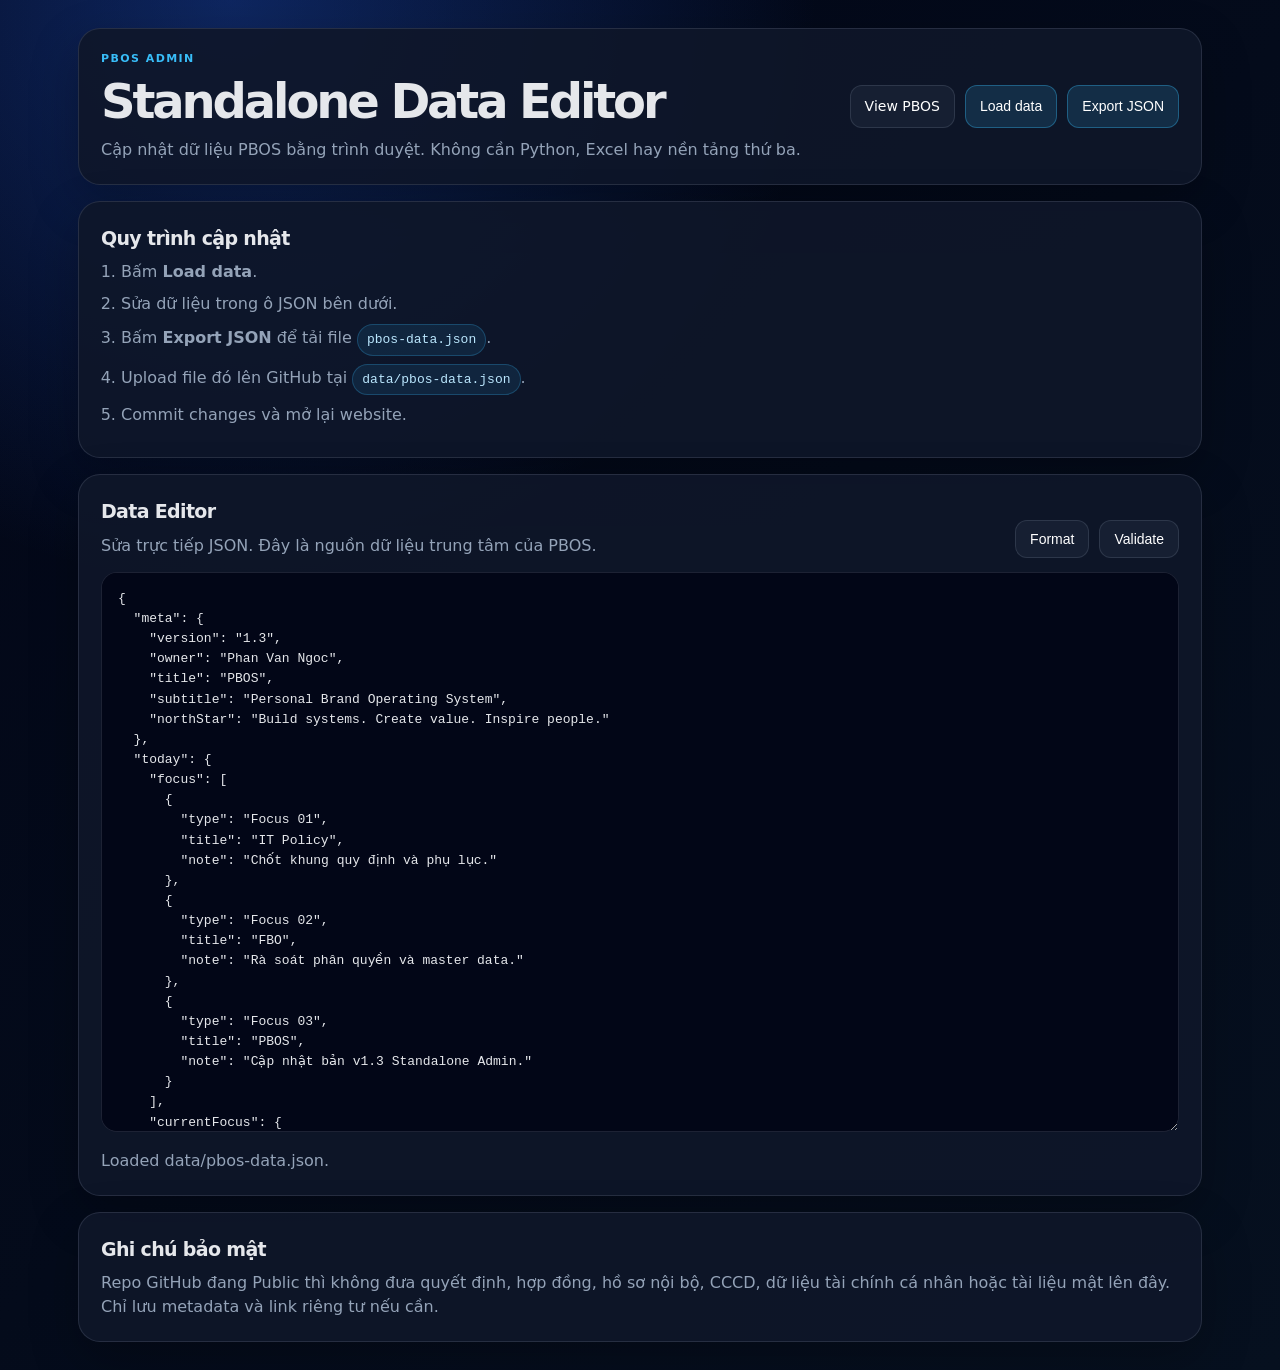
==== admin.html @ 87443156 "Add files via upload" ====
<!DOCTYPE html>
<html lang="vi">
<head>
  <meta charset="UTF-8" />
  <meta name="viewport" content="width=device-width, initial-scale=1.0" />
  <title>PBOS Admin v1.3</title>
  <link rel="stylesheet" href="assets/css/style.css" />
</head>
<body>
  <div class="admin-wrap">
    <header class="admin-head card">
      <div>
        <div class="label">PBOS Admin</div>
        <h2>Standalone Data Editor</h2>
        <p class="muted">Cập nhật dữ liệu PBOS bằng trình duyệt. Không cần Python, Excel hay nền tảng thứ ba.</p>
      </div>
      <div class="admin-actions">
        <a class="btn ghost" href="index.html">View PBOS</a>
        <button class="btn" id="load-current">Load data</button>
        <button class="btn" id="download-json">Export JSON</button>
      </div>
    </header>

    <section class="card admin-panel">
      <h3>Quy trình cập nhật</h3>
      <ol class="steps">
        <li>Bấm <strong>Load data</strong>.</li>
        <li>Sửa dữ liệu trong ô JSON bên dưới.</li>
        <li>Bấm <strong>Export JSON</strong> để tải file <code>pbos-data.json</code>.</li>
        <li>Upload file đó lên GitHub tại <code>data/pbos-data.json</code>.</li>
        <li>Commit changes và mở lại website.</li>
      </ol>
    </section>

    <section class="card admin-panel">
      <div class="section-head">
        <div>
          <h3>Data Editor</h3>
          <p class="muted">Sửa trực tiếp JSON. Đây là nguồn dữ liệu trung tâm của PBOS.</p>
        </div>
        <div class="admin-actions">
          <button class="btn ghost" id="format-json">Format</button>
          <button class="btn ghost" id="validate-json">Validate</button>
        </div>
      </div>
      <textarea id="json-editor" spellcheck="false"></textarea>
      <p id="status" class="muted status-line">Ready.</p>
    </section>

    <section class="card admin-panel">
      <h3>Ghi chú bảo mật</h3>
      <p class="muted">Repo GitHub đang Public thì không đưa quyết định, hợp đồng, hồ sơ nội bộ, CCCD, dữ liệu tài chính cá nhân hoặc tài liệu mật lên đây. Chỉ lưu metadata và link riêng tư nếu cần.</p>
    </section>
  </div>

  <script src="assets/js/admin.js"></script>
</body>
</html>
---- assets/css/style.css ----
:root {
  --bg: #06101f;
  --panel: rgba(15, 23, 42, .90);
  --panel2: rgba(30, 41, 59, .58);
  --line: rgba(148, 163, 184, .18);
  --text: #e5e7eb;
  --muted: #94a3b8;
  --accent: #38bdf8;
  --green: #22c55e;
  --white: #fff;
}

* { box-sizing: border-box; margin: 0; padding: 0; }
html { scroll-behavior: smooth; }

body {
  color: var(--text);
  font-family: Inter, ui-sans-serif, system-ui, -apple-system, BlinkMacSystemFont, "Segoe UI", sans-serif;
  background:
    radial-gradient(circle at 18% 0%, rgba(37, 99, 235, .34), transparent 34%),
    linear-gradient(135deg, #020617, var(--bg));
  line-height: 1.5;
}

.shell { display: grid; grid-template-columns: 260px 1fr; min-height: 100vh; }

.side {
  position: sticky;
  top: 0;
  height: 100vh;
  padding: 28px 22px;
  background: rgba(2, 6, 23, .78);
  border-right: 1px solid var(--line);
}

.brand { display: flex; gap: 14px; align-items: center; margin-bottom: 34px; }
.mark {
  width: 44px; height: 44px; border-radius: 14px;
  display: grid; place-items: center;
  background: linear-gradient(135deg, var(--accent), #2563eb);
  color: white; font-weight: 900;
}
.brand h1 { font-size: 21px; letter-spacing: -.04em; }
.brand p { color: var(--muted); font-size: 12px; }

nav { display: grid; gap: 6px; }
nav a {
  text-decoration: none;
  color: var(--muted);
  padding: 11px 12px;
  border-radius: 12px;
  font-size: 14px;
}
nav a:hover, nav a.active { color: white; background: rgba(56, 189, 248, .13); }

.northstar {
  margin-top: 28px;
  padding: 16px;
  border: 1px solid var(--line);
  border-radius: 18px;
  background: var(--panel2);
}
.northstar span, .label {
  display: block;
  color: var(--accent);
  text-transform: uppercase;
  letter-spacing: .13em;
  font-size: 11px;
  font-weight: 800;
  margin-bottom: 8px;
}
.northstar strong { font-size: 13px; }

main { width: 100%; max-width: 1320px; padding: 34px; margin: 0 auto; }

.top { display: grid; grid-template-columns: 1.35fr .65fr; gap: 18px; }
.card {
  border: 1px solid var(--line);
  border-radius: 22px;
  background: var(--panel);
  padding: 22px;
  box-shadow: 0 18px 48px rgba(0,0,0,.25);
}
.hero { min-height: 260px; }
h2 { font-size: clamp(28px, 4vw, 48px); line-height: 1.05; letter-spacing: -.065em; margin-bottom: 12px; }
h3 { font-size: 19px; letter-spacing: -.035em; margin-bottom: 8px; }
.muted { color: var(--muted); }

.focus-row { display: grid; grid-template-columns: repeat(3, 1fr); gap: 12px; margin-top: 24px; }
.focus, .metric, .project, .asset, .learn {
  border: 1px solid var(--line);
  border-radius: 16px;
  background: var(--panel2);
  padding: 15px;
}
.focus span { color: var(--accent); font-size: 11px; text-transform: uppercase; letter-spacing: .12em; }
.focus strong, .asset strong, .project strong, .learn strong { display: block; margin: 5px 0; }
.focus p, .asset p, .project p, .learn p { color: var(--muted); font-size: 13px; }

.big { font-size: 64px; font-weight: 900; letter-spacing: -.08em; line-height: 1; }
.big small { font-size: 18px; color: var(--muted); letter-spacing: -.02em; }

.bar-wrap {
  height: 10px;
  background: #020617;
  border: 1px solid var(--line);
  border-radius: 999px;
  overflow: hidden;
  margin: 18px 0 12px;
}
.bar {
  height: 100%;
  width: 0%;
  background: linear-gradient(90deg, var(--accent), var(--green));
  border-radius: 999px;
}

section { margin-top: 22px; }
.section { margin-top: 34px; }
.section-head {
  display: flex;
  justify-content: space-between;
  gap: 20px;
  align-items: end;
  margin-bottom: 14px;
}

.grid-4 { display: grid; grid-template-columns: repeat(4, 1fr); gap: 14px; }
.grid-3 { display: grid; grid-template-columns: repeat(3, 1fr); gap: 14px; }
.two-col { display: grid; grid-template-columns: 1fr 1fr; gap: 14px; }

.metric .value { font-size: 34px; font-weight: 900; letter-spacing: -.055em; }
.metric .name { color: var(--muted); font-size: 13px; }

.table-card { margin-top: 14px; overflow-x: auto; }
table { width: 100%; border-collapse: collapse; font-size: 14px; }
th, td { text-align: left; padding: 13px 10px; border-bottom: 1px solid var(--line); vertical-align: top; }
th { color: #cbd5e1; font-size: 12px; text-transform: uppercase; letter-spacing: .08em; }
td { color: #e5e7eb; }

.status {
  display: inline-block;
  border-radius: 999px;
  padding: 4px 9px;
  font-size: 12px;
  color: #bae6fd;
  background: rgba(56, 189, 248, .12);
  margin-top: 8px;
}

.stack { display: grid; gap: 11px; }
.tags { display: flex; flex-wrap: wrap; gap: 10px; }
.tag, code {
  display: inline-block;
  padding: 5px 9px;
  border-radius: 999px;
  border: 1px solid rgba(56,189,248,.24);
  color: #bae6fd;
  background: rgba(56,189,248,.10);
  font-size: 13px;
}

footer { text-align: center; color: var(--muted); font-size: 12px; padding: 34px 0 8px; }

.admin-wrap { max-width: 1180px; margin: 0 auto; padding: 28px; }
.admin-head {
  display: flex;
  justify-content: space-between;
  align-items: center;
  gap: 16px;
}
.admin-actions { display: flex; flex-wrap: wrap; gap: 10px; }
.btn {
  border: 1px solid rgba(56,189,248,.35);
  background: rgba(56,189,248,.15);
  color: white;
  padding: 10px 14px;
  border-radius: 12px;
  cursor: pointer;
  text-decoration: none;
  font-size: 14px;
}
.btn.ghost { background: rgba(30, 41, 59, .58); border-color: var(--line); }
.admin-panel { margin-top: 16px; }
.steps { padding-left: 20px; color: var(--muted); }
.steps li { margin: 8px 0; }
#json-editor {
  width: 100%;
  min-height: 560px;
  resize: vertical;
  border: 1px solid var(--line);
  border-radius: 16px;
  background: #020617;
  color: #e5e7eb;
  padding: 16px;
  font-family: Consolas, Monaco, monospace;
  font-size: 13px;
  line-height: 1.55;
  outline: none;
}
.status-line { margin-top: 10px; }

@media (max-width: 1080px) {
  .shell { grid-template-columns: 1fr; }
  .side { position: relative; height: auto; }
  main, .admin-wrap { padding: 18px; }
  .top, .grid-4, .grid-3, .two-col, .focus-row { grid-template-columns: 1fr; }
  .section-head, .admin-head { display: block; }
  .admin-actions { margin-top: 14px; }
}
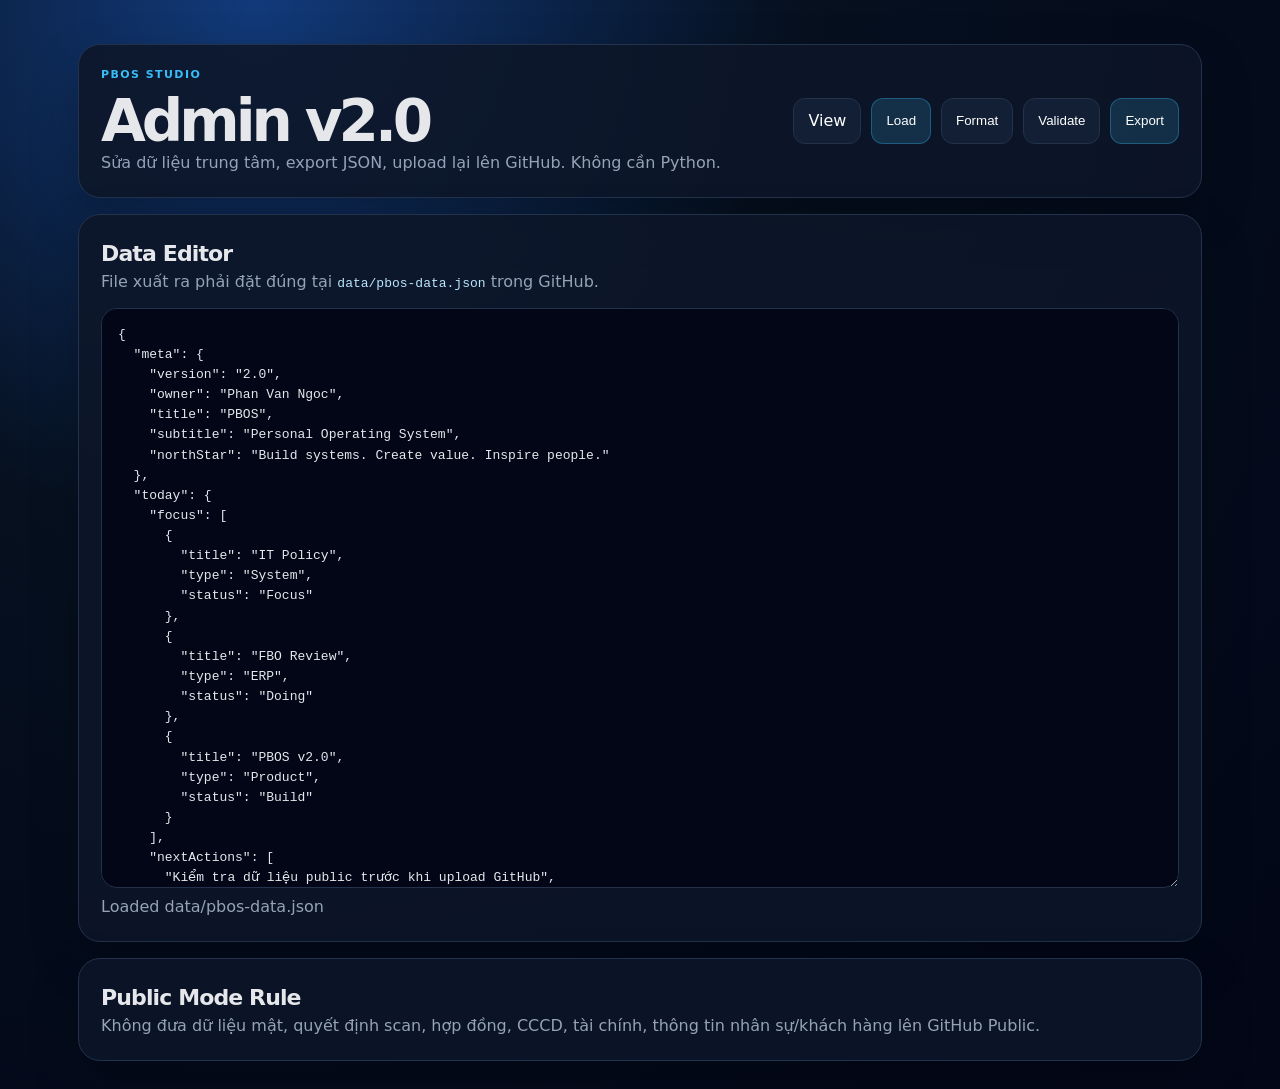
==== commit 447ab2c9: "Add files via upload" ====
--- a/admin.html
+++ b/admin.html
@@ -1,58 +1 @@
-<!DOCTYPE html>
-<html lang="vi">
-<head>
-  <meta charset="UTF-8" />
-  <meta name="viewport" content="width=device-width, initial-scale=1.0" />
-  <title>PBOS Admin v1.3</title>
-  <link rel="stylesheet" href="assets/css/style.css" />
-</head>
-<body>
-  <div class="admin-wrap">
-    <header class="admin-head card">
-      <div>
-        <div class="label">PBOS Admin</div>
-        <h2>Standalone Data Editor</h2>
-        <p class="muted">Cập nhật dữ liệu PBOS bằng trình duyệt. Không cần Python, Excel hay nền tảng thứ ba.</p>
-      </div>
-      <div class="admin-actions">
-        <a class="btn ghost" href="index.html">View PBOS</a>
-        <button class="btn" id="load-current">Load data</button>
-        <button class="btn" id="download-json">Export JSON</button>
-      </div>
-    </header>
-
-    <section class="card admin-panel">
-      <h3>Quy trình cập nhật</h3>
-      <ol class="steps">
-        <li>Bấm <strong>Load data</strong>.</li>
-        <li>Sửa dữ liệu trong ô JSON bên dưới.</li>
-        <li>Bấm <strong>Export JSON</strong> để tải file <code>pbos-data.json</code>.</li>
-        <li>Upload file đó lên GitHub tại <code>data/pbos-data.json</code>.</li>
-        <li>Commit changes và mở lại website.</li>
-      </ol>
-    </section>
-
-    <section class="card admin-panel">
-      <div class="section-head">
-        <div>
-          <h3>Data Editor</h3>
-          <p class="muted">Sửa trực tiếp JSON. Đây là nguồn dữ liệu trung tâm của PBOS.</p>
-        </div>
-        <div class="admin-actions">
-          <button class="btn ghost" id="format-json">Format</button>
-          <button class="btn ghost" id="validate-json">Validate</button>
-        </div>
-      </div>
-      <textarea id="json-editor" spellcheck="false"></textarea>
-      <p id="status" class="muted status-line">Ready.</p>
-    </section>
-
-    <section class="card admin-panel">
-      <h3>Ghi chú bảo mật</h3>
-      <p class="muted">Repo GitHub đang Public thì không đưa quyết định, hợp đồng, hồ sơ nội bộ, CCCD, dữ liệu tài chính cá nhân hoặc tài liệu mật lên đây. Chỉ lưu metadata và link riêng tư nếu cần.</p>
-    </section>
-  </div>
-
-  <script src="assets/js/admin.js"></script>
-</body>
-</html>
+<!DOCTYPE html><html lang="vi"><head><meta charset="UTF-8"/><meta name="viewport" content="width=device-width,initial-scale=1.0"/><title>PBOS Admin v2.0</title><link rel="stylesheet" href="assets/css/style.css"/></head><body><main class="admin"><section class="panel admin-head"><div><div class="eyebrow">PBOS Studio</div><h2>Admin v2.0</h2><p class="muted">Sửa dữ liệu trung tâm, export JSON, upload lại lên GitHub. Không cần Python.</p></div><div class="actions"><a href="index.html" class="btn secondary">View</a><button id="loadData" class="btn">Load</button><button id="formatData" class="btn secondary">Format</button><button id="validateData" class="btn secondary">Validate</button><button id="exportData" class="btn">Export</button></div></section><section class="panel"><h3>Data Editor</h3><p class="muted">File xuất ra phải đặt đúng tại <code>data/pbos-data.json</code> trong GitHub.</p><textarea id="editor" spellcheck="false"></textarea><p id="status" class="muted">Ready.</p></section><section class="panel"><h3>Public Mode Rule</h3><p class="muted">Không đưa dữ liệu mật, quyết định scan, hợp đồng, CCCD, tài chính, thông tin nhân sự/khách hàng lên GitHub Public.</p></section></main><script src="assets/js/admin.js"></script></body></html>
--- a/assets/css/style.css
+++ b/assets/css/style.css
@@ -1,210 +1 @@
-:root {
-  --bg: #06101f;
-  --panel: rgba(15, 23, 42, .90);
-  --panel2: rgba(30, 41, 59, .58);
-  --line: rgba(148, 163, 184, .18);
-  --text: #e5e7eb;
-  --muted: #94a3b8;
-  --accent: #38bdf8;
-  --green: #22c55e;
-  --white: #fff;
-}
-
-* { box-sizing: border-box; margin: 0; padding: 0; }
-html { scroll-behavior: smooth; }
-
-body {
-  color: var(--text);
-  font-family: Inter, ui-sans-serif, system-ui, -apple-system, BlinkMacSystemFont, "Segoe UI", sans-serif;
-  background:
-    radial-gradient(circle at 18% 0%, rgba(37, 99, 235, .34), transparent 34%),
-    linear-gradient(135deg, #020617, var(--bg));
-  line-height: 1.5;
-}
-
-.shell { display: grid; grid-template-columns: 260px 1fr; min-height: 100vh; }
-
-.side {
-  position: sticky;
-  top: 0;
-  height: 100vh;
-  padding: 28px 22px;
-  background: rgba(2, 6, 23, .78);
-  border-right: 1px solid var(--line);
-}
-
-.brand { display: flex; gap: 14px; align-items: center; margin-bottom: 34px; }
-.mark {
-  width: 44px; height: 44px; border-radius: 14px;
-  display: grid; place-items: center;
-  background: linear-gradient(135deg, var(--accent), #2563eb);
-  color: white; font-weight: 900;
-}
-.brand h1 { font-size: 21px; letter-spacing: -.04em; }
-.brand p { color: var(--muted); font-size: 12px; }
-
-nav { display: grid; gap: 6px; }
-nav a {
-  text-decoration: none;
-  color: var(--muted);
-  padding: 11px 12px;
-  border-radius: 12px;
-  font-size: 14px;
-}
-nav a:hover, nav a.active { color: white; background: rgba(56, 189, 248, .13); }
-
-.northstar {
-  margin-top: 28px;
-  padding: 16px;
-  border: 1px solid var(--line);
-  border-radius: 18px;
-  background: var(--panel2);
-}
-.northstar span, .label {
-  display: block;
-  color: var(--accent);
-  text-transform: uppercase;
-  letter-spacing: .13em;
-  font-size: 11px;
-  font-weight: 800;
-  margin-bottom: 8px;
-}
-.northstar strong { font-size: 13px; }
-
-main { width: 100%; max-width: 1320px; padding: 34px; margin: 0 auto; }
-
-.top { display: grid; grid-template-columns: 1.35fr .65fr; gap: 18px; }
-.card {
-  border: 1px solid var(--line);
-  border-radius: 22px;
-  background: var(--panel);
-  padding: 22px;
-  box-shadow: 0 18px 48px rgba(0,0,0,.25);
-}
-.hero { min-height: 260px; }
-h2 { font-size: clamp(28px, 4vw, 48px); line-height: 1.05; letter-spacing: -.065em; margin-bottom: 12px; }
-h3 { font-size: 19px; letter-spacing: -.035em; margin-bottom: 8px; }
-.muted { color: var(--muted); }
-
-.focus-row { display: grid; grid-template-columns: repeat(3, 1fr); gap: 12px; margin-top: 24px; }
-.focus, .metric, .project, .asset, .learn {
-  border: 1px solid var(--line);
-  border-radius: 16px;
-  background: var(--panel2);
-  padding: 15px;
-}
-.focus span { color: var(--accent); font-size: 11px; text-transform: uppercase; letter-spacing: .12em; }
-.focus strong, .asset strong, .project strong, .learn strong { display: block; margin: 5px 0; }
-.focus p, .asset p, .project p, .learn p { color: var(--muted); font-size: 13px; }
-
-.big { font-size: 64px; font-weight: 900; letter-spacing: -.08em; line-height: 1; }
-.big small { font-size: 18px; color: var(--muted); letter-spacing: -.02em; }
-
-.bar-wrap {
-  height: 10px;
-  background: #020617;
-  border: 1px solid var(--line);
-  border-radius: 999px;
-  overflow: hidden;
-  margin: 18px 0 12px;
-}
-.bar {
-  height: 100%;
-  width: 0%;
-  background: linear-gradient(90deg, var(--accent), var(--green));
-  border-radius: 999px;
-}
-
-section { margin-top: 22px; }
-.section { margin-top: 34px; }
-.section-head {
-  display: flex;
-  justify-content: space-between;
-  gap: 20px;
-  align-items: end;
-  margin-bottom: 14px;
-}
-
-.grid-4 { display: grid; grid-template-columns: repeat(4, 1fr); gap: 14px; }
-.grid-3 { display: grid; grid-template-columns: repeat(3, 1fr); gap: 14px; }
-.two-col { display: grid; grid-template-columns: 1fr 1fr; gap: 14px; }
-
-.metric .value { font-size: 34px; font-weight: 900; letter-spacing: -.055em; }
-.metric .name { color: var(--muted); font-size: 13px; }
-
-.table-card { margin-top: 14px; overflow-x: auto; }
-table { width: 100%; border-collapse: collapse; font-size: 14px; }
-th, td { text-align: left; padding: 13px 10px; border-bottom: 1px solid var(--line); vertical-align: top; }
-th { color: #cbd5e1; font-size: 12px; text-transform: uppercase; letter-spacing: .08em; }
-td { color: #e5e7eb; }
-
-.status {
-  display: inline-block;
-  border-radius: 999px;
-  padding: 4px 9px;
-  font-size: 12px;
-  color: #bae6fd;
-  background: rgba(56, 189, 248, .12);
-  margin-top: 8px;
-}
-
-.stack { display: grid; gap: 11px; }
-.tags { display: flex; flex-wrap: wrap; gap: 10px; }
-.tag, code {
-  display: inline-block;
-  padding: 5px 9px;
-  border-radius: 999px;
-  border: 1px solid rgba(56,189,248,.24);
-  color: #bae6fd;
-  background: rgba(56,189,248,.10);
-  font-size: 13px;
-}
-
-footer { text-align: center; color: var(--muted); font-size: 12px; padding: 34px 0 8px; }
-
-.admin-wrap { max-width: 1180px; margin: 0 auto; padding: 28px; }
-.admin-head {
-  display: flex;
-  justify-content: space-between;
-  align-items: center;
-  gap: 16px;
-}
-.admin-actions { display: flex; flex-wrap: wrap; gap: 10px; }
-.btn {
-  border: 1px solid rgba(56,189,248,.35);
-  background: rgba(56,189,248,.15);
-  color: white;
-  padding: 10px 14px;
-  border-radius: 12px;
-  cursor: pointer;
-  text-decoration: none;
-  font-size: 14px;
-}
-.btn.ghost { background: rgba(30, 41, 59, .58); border-color: var(--line); }
-.admin-panel { margin-top: 16px; }
-.steps { padding-left: 20px; color: var(--muted); }
-.steps li { margin: 8px 0; }
-#json-editor {
-  width: 100%;
-  min-height: 560px;
-  resize: vertical;
-  border: 1px solid var(--line);
-  border-radius: 16px;
-  background: #020617;
-  color: #e5e7eb;
-  padding: 16px;
-  font-family: Consolas, Monaco, monospace;
-  font-size: 13px;
-  line-height: 1.55;
-  outline: none;
-}
-.status-line { margin-top: 10px; }
-
-@media (max-width: 1080px) {
-  .shell { grid-template-columns: 1fr; }
-  .side { position: relative; height: auto; }
-  main, .admin-wrap { padding: 18px; }
-  .top, .grid-4, .grid-3, .two-col, .focus-row { grid-template-columns: 1fr; }
-  .section-head, .admin-head { display: block; }
-  .admin-actions { margin-top: 14px; }
-}
+:root{--bg:#050b16;--panel:#0d1628;--panel2:#121f34;--line:#22324a;--text:#e5e7eb;--muted:#94a3b8;--accent:#38bdf8;--green:#22c55e}*{box-sizing:border-box;margin:0;padding:0}html{scroll-behavior:smooth}body{font-family:Inter,system-ui,-apple-system,BlinkMacSystemFont,"Segoe UI",sans-serif;background:radial-gradient(circle at 20% 0%,#123a7a 0,#06101f 36%,#020617 100%);color:var(--text);line-height:1.5}.app{display:grid;grid-template-columns:250px 1fr;min-height:100vh}.sidebar{position:sticky;top:0;height:100vh;padding:24px;background:rgba(2,6,23,.82);border-right:1px solid var(--line)}.brand{display:flex;gap:12px;align-items:center;margin-bottom:28px}.logo{width:42px;height:42px;border-radius:14px;background:linear-gradient(135deg,var(--accent),#2563eb);display:grid;place-items:center;font-weight:900}.brand h1{font-size:20px}.brand p{font-size:12px;color:var(--muted)}nav{display:grid;gap:6px}nav a{color:var(--muted);text-decoration:none;padding:10px 12px;border-radius:12px;font-size:14px}nav a:hover,nav a.active{background:#0f2a46;color:white}.note{margin-top:26px;padding:14px;border:1px solid var(--line);border-radius:16px;background:var(--panel2)}.note span,.eyebrow{display:block;color:var(--accent);font-size:11px;font-weight:800;text-transform:uppercase;letter-spacing:.13em;margin-bottom:8px}.note strong{font-size:13px}main{max-width:1280px;width:100%;margin:auto;padding:28px}.hero{display:grid;grid-template-columns:1fr 1fr;gap:16px;align-items:stretch;margin-bottom:16px}.panel,.hero{border:1px solid var(--line);border-radius:22px;background:rgba(13,22,40,.88);box-shadow:0 20px 50px rgba(0,0,0,.22);padding:22px}h2{font-size:clamp(34px,5vw,58px);letter-spacing:-.07em;line-height:1.02}h3{font-size:22px;letter-spacing:-.04em}.muted{color:var(--muted)}.score-strip{display:grid;grid-template-columns:repeat(4,1fr);gap:10px}.score{background:var(--panel2);border:1px solid var(--line);border-radius:16px;padding:14px}.score strong{display:block;font-size:30px;letter-spacing:-.06em}.score span{font-size:12px;color:var(--muted)}.panel{margin-top:16px}.section-title{display:flex;justify-content:space-between;gap:16px;align-items:end;margin-bottom:14px}.section-title p{color:var(--muted);font-size:14px}.compact-grid{display:grid;grid-template-columns:repeat(3,1fr);gap:12px}.project-grid{display:grid;grid-template-columns:repeat(2,1fr);gap:12px}.card{background:var(--panel2);border:1px solid var(--line);border-radius:16px;padding:15px}.card strong{display:block;margin-bottom:6px}.card p{color:var(--muted);font-size:13px}.badge{display:inline-block;margin-top:10px;padding:4px 9px;border-radius:99px;background:rgba(56,189,248,.12);color:#bae6fd;border:1px solid rgba(56,189,248,.25);font-size:12px}.progress{height:9px;background:#020617;border:1px solid var(--line);border-radius:99px;overflow:hidden;margin:12px 0 6px}.bar{height:100%;background:linear-gradient(90deg,var(--accent),var(--green));border-radius:99px}.action-list{display:grid;gap:8px}.action{padding:12px 14px;border:1px solid var(--line);border-radius:14px;background:var(--panel2)}table{width:100%;border-collapse:collapse;margin-top:14px;font-size:14px}th,td{text-align:left;border-bottom:1px solid var(--line);padding:12px 10px;vertical-align:top}th{font-size:12px;color:#cbd5e1;text-transform:uppercase;letter-spacing:.08em}footer{text-align:center;color:var(--muted);font-size:12px;padding:32px 0 6px}.admin{max-width:1180px}.admin-head{display:flex;justify-content:space-between;gap:16px;align-items:center}.actions{display:flex;gap:10px;flex-wrap:wrap}.btn{border:1px solid rgba(56,189,248,.32);background:rgba(56,189,248,.16);color:white;border-radius:12px;padding:10px 14px;cursor:pointer;text-decoration:none}.btn.secondary{background:var(--panel2);border-color:var(--line)}textarea{width:100%;min-height:580px;margin-top:14px;background:#020617;color:var(--text);border:1px solid var(--line);border-radius:16px;padding:16px;font-family:Consolas,monospace;font-size:13px;line-height:1.55}code{color:#bae6fd}@media(max-width:1000px){.app{grid-template-columns:1fr}.sidebar{position:relative;height:auto}.hero,.score-strip,.compact-grid,.project-grid{grid-template-columns:1fr}main{padding:16px}.section-title,.admin-head{display:block}.actions{margin-top:14px}}
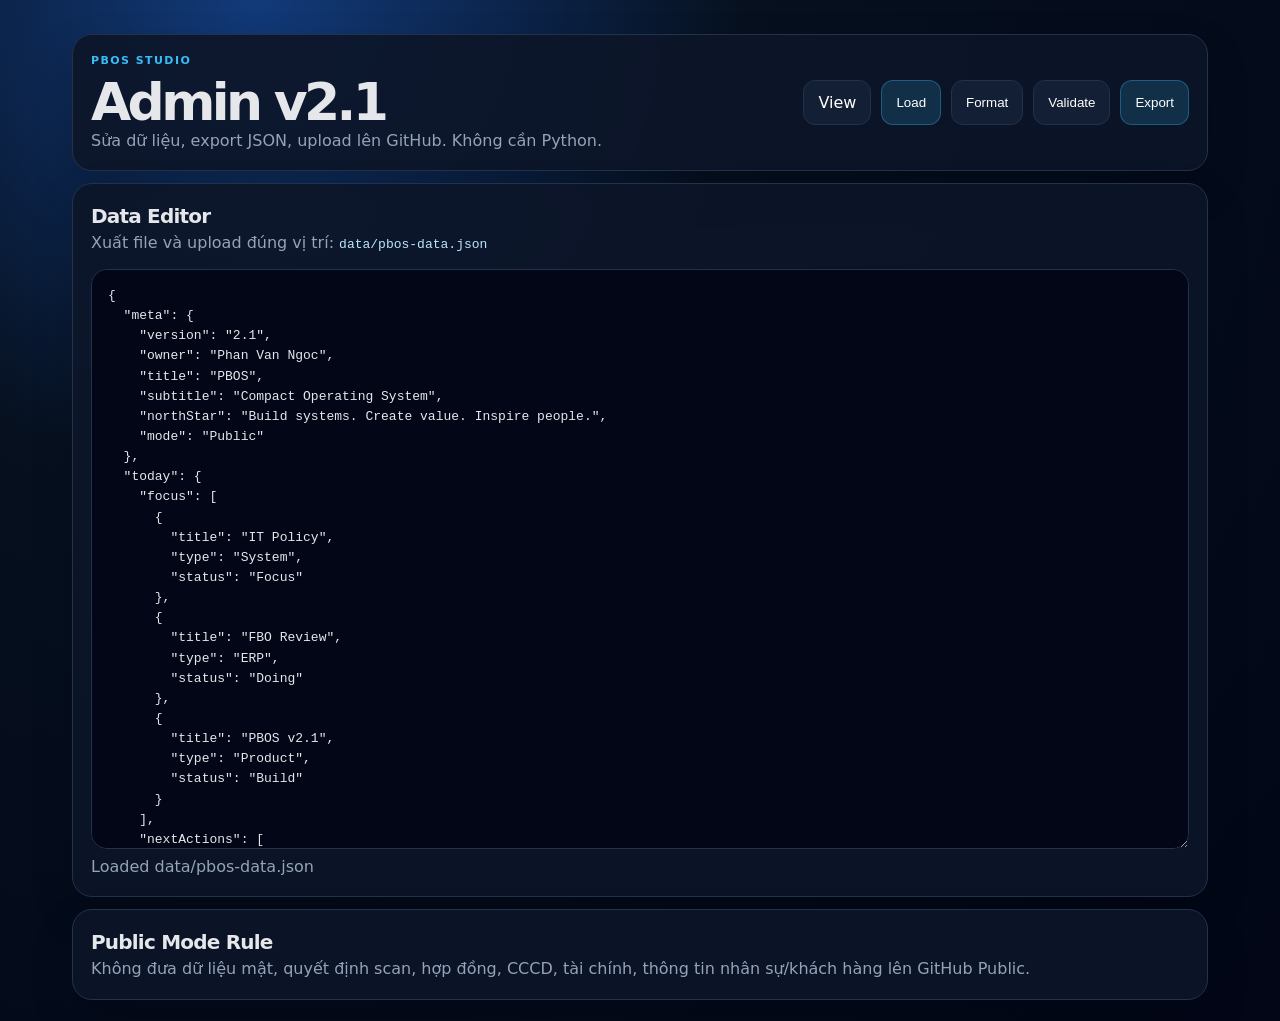
==== commit 81406025: "Add files via upload" ====
--- a/admin.html
+++ b/admin.html
@@ -1 +1,38 @@
-<!DOCTYPE html><html lang="vi"><head><meta charset="UTF-8"/><meta name="viewport" content="width=device-width,initial-scale=1.0"/><title>PBOS Admin v2.0</title><link rel="stylesheet" href="assets/css/style.css"/></head><body><main class="admin"><section class="panel admin-head"><div><div class="eyebrow">PBOS Studio</div><h2>Admin v2.0</h2><p class="muted">Sửa dữ liệu trung tâm, export JSON, upload lại lên GitHub. Không cần Python.</p></div><div class="actions"><a href="index.html" class="btn secondary">View</a><button id="loadData" class="btn">Load</button><button id="formatData" class="btn secondary">Format</button><button id="validateData" class="btn secondary">Validate</button><button id="exportData" class="btn">Export</button></div></section><section class="panel"><h3>Data Editor</h3><p class="muted">File xuất ra phải đặt đúng tại <code>data/pbos-data.json</code> trong GitHub.</p><textarea id="editor" spellcheck="false"></textarea><p id="status" class="muted">Ready.</p></section><section class="panel"><h3>Public Mode Rule</h3><p class="muted">Không đưa dữ liệu mật, quyết định scan, hợp đồng, CCCD, tài chính, thông tin nhân sự/khách hàng lên GitHub Public.</p></section></main><script src="assets/js/admin.js"></script></body></html>+<!DOCTYPE html>
+<html lang="vi">
+<head>
+  <meta charset="UTF-8"/>
+  <meta name="viewport" content="width=device-width,initial-scale=1.0"/>
+  <title>PBOS Admin v2.1</title>
+  <link rel="stylesheet" href="assets/css/style.css"/>
+</head>
+<body>
+<main class="admin">
+  <section class="panel admin-head">
+    <div>
+      <div class="eyebrow">PBOS Studio</div>
+      <h2>Admin v2.1</h2>
+      <p class="muted">Sửa dữ liệu, export JSON, upload lên GitHub. Không cần Python.</p>
+    </div>
+    <div class="actions">
+      <a href="index.html" class="btn secondary">View</a>
+      <button id="loadData" class="btn">Load</button>
+      <button id="formatData" class="btn secondary">Format</button>
+      <button id="validateData" class="btn secondary">Validate</button>
+      <button id="exportData" class="btn">Export</button>
+    </div>
+  </section>
+  <section class="panel">
+    <h3>Data Editor</h3>
+    <p class="muted">Xuất file và upload đúng vị trí: <code>data/pbos-data.json</code></p>
+    <textarea id="editor" spellcheck="false"></textarea>
+    <p id="status" class="muted">Ready.</p>
+  </section>
+  <section class="panel">
+    <h3>Public Mode Rule</h3>
+    <p class="muted">Không đưa dữ liệu mật, quyết định scan, hợp đồng, CCCD, tài chính, thông tin nhân sự/khách hàng lên GitHub Public.</p>
+  </section>
+</main>
+<script src="assets/js/admin.js"></script>
+</body>
+</html>
--- a/assets/css/style.css
+++ b/assets/css/style.css
@@ -1 +1 @@
-:root{--bg:#050b16;--panel:#0d1628;--panel2:#121f34;--line:#22324a;--text:#e5e7eb;--muted:#94a3b8;--accent:#38bdf8;--green:#22c55e}*{box-sizing:border-box;margin:0;padding:0}html{scroll-behavior:smooth}body{font-family:Inter,system-ui,-apple-system,BlinkMacSystemFont,"Segoe UI",sans-serif;background:radial-gradient(circle at 20% 0%,#123a7a 0,#06101f 36%,#020617 100%);color:var(--text);line-height:1.5}.app{display:grid;grid-template-columns:250px 1fr;min-height:100vh}.sidebar{position:sticky;top:0;height:100vh;padding:24px;background:rgba(2,6,23,.82);border-right:1px solid var(--line)}.brand{display:flex;gap:12px;align-items:center;margin-bottom:28px}.logo{width:42px;height:42px;border-radius:14px;background:linear-gradient(135deg,var(--accent),#2563eb);display:grid;place-items:center;font-weight:900}.brand h1{font-size:20px}.brand p{font-size:12px;color:var(--muted)}nav{display:grid;gap:6px}nav a{color:var(--muted);text-decoration:none;padding:10px 12px;border-radius:12px;font-size:14px}nav a:hover,nav a.active{background:#0f2a46;color:white}.note{margin-top:26px;padding:14px;border:1px solid var(--line);border-radius:16px;background:var(--panel2)}.note span,.eyebrow{display:block;color:var(--accent);font-size:11px;font-weight:800;text-transform:uppercase;letter-spacing:.13em;margin-bottom:8px}.note strong{font-size:13px}main{max-width:1280px;width:100%;margin:auto;padding:28px}.hero{display:grid;grid-template-columns:1fr 1fr;gap:16px;align-items:stretch;margin-bottom:16px}.panel,.hero{border:1px solid var(--line);border-radius:22px;background:rgba(13,22,40,.88);box-shadow:0 20px 50px rgba(0,0,0,.22);padding:22px}h2{font-size:clamp(34px,5vw,58px);letter-spacing:-.07em;line-height:1.02}h3{font-size:22px;letter-spacing:-.04em}.muted{color:var(--muted)}.score-strip{display:grid;grid-template-columns:repeat(4,1fr);gap:10px}.score{background:var(--panel2);border:1px solid var(--line);border-radius:16px;padding:14px}.score strong{display:block;font-size:30px;letter-spacing:-.06em}.score span{font-size:12px;color:var(--muted)}.panel{margin-top:16px}.section-title{display:flex;justify-content:space-between;gap:16px;align-items:end;margin-bottom:14px}.section-title p{color:var(--muted);font-size:14px}.compact-grid{display:grid;grid-template-columns:repeat(3,1fr);gap:12px}.project-grid{display:grid;grid-template-columns:repeat(2,1fr);gap:12px}.card{background:var(--panel2);border:1px solid var(--line);border-radius:16px;padding:15px}.card strong{display:block;margin-bottom:6px}.card p{color:var(--muted);font-size:13px}.badge{display:inline-block;margin-top:10px;padding:4px 9px;border-radius:99px;background:rgba(56,189,248,.12);color:#bae6fd;border:1px solid rgba(56,189,248,.25);font-size:12px}.progress{height:9px;background:#020617;border:1px solid var(--line);border-radius:99px;overflow:hidden;margin:12px 0 6px}.bar{height:100%;background:linear-gradient(90deg,var(--accent),var(--green));border-radius:99px}.action-list{display:grid;gap:8px}.action{padding:12px 14px;border:1px solid var(--line);border-radius:14px;background:var(--panel2)}table{width:100%;border-collapse:collapse;margin-top:14px;font-size:14px}th,td{text-align:left;border-bottom:1px solid var(--line);padding:12px 10px;vertical-align:top}th{font-size:12px;color:#cbd5e1;text-transform:uppercase;letter-spacing:.08em}footer{text-align:center;color:var(--muted);font-size:12px;padding:32px 0 6px}.admin{max-width:1180px}.admin-head{display:flex;justify-content:space-between;gap:16px;align-items:center}.actions{display:flex;gap:10px;flex-wrap:wrap}.btn{border:1px solid rgba(56,189,248,.32);background:rgba(56,189,248,.16);color:white;border-radius:12px;padding:10px 14px;cursor:pointer;text-decoration:none}.btn.secondary{background:var(--panel2);border-color:var(--line)}textarea{width:100%;min-height:580px;margin-top:14px;background:#020617;color:var(--text);border:1px solid var(--line);border-radius:16px;padding:16px;font-family:Consolas,monospace;font-size:13px;line-height:1.55}code{color:#bae6fd}@media(max-width:1000px){.app{grid-template-columns:1fr}.sidebar{position:relative;height:auto}.hero,.score-strip,.compact-grid,.project-grid{grid-template-columns:1fr}main{padding:16px}.section-title,.admin-head{display:block}.actions{margin-top:14px}}+:root{--bg:#050b16;--panel:#0d1628;--panel2:#121f34;--line:#22324a;--text:#e5e7eb;--muted:#94a3b8;--accent:#38bdf8;--green:#22c55e}*{box-sizing:border-box;margin:0;padding:0}html{scroll-behavior:smooth}body{font-family:Inter,system-ui,-apple-system,BlinkMacSystemFont,"Segoe UI",sans-serif;background:radial-gradient(circle at 20% 0%,#123a7a 0,#06101f 34%,#020617 100%);color:var(--text);line-height:1.45}.app{display:grid;grid-template-columns:228px 1fr;min-height:100vh}.sidebar{position:sticky;top:0;height:100vh;padding:22px;background:rgba(2,6,23,.84);border-right:1px solid var(--line)}.brand{display:flex;gap:12px;align-items:center;margin-bottom:24px}.logo{width:40px;height:40px;border-radius:14px;background:linear-gradient(135deg,var(--accent),#2563eb);display:grid;place-items:center;font-weight:900}.brand h1{font-size:20px}.brand p{font-size:12px;color:var(--muted)}nav{display:grid;gap:4px}nav a{color:var(--muted);text-decoration:none;padding:9px 11px;border-radius:11px;font-size:14px}nav a:hover,nav a.active{background:#0f2a46;color:white}.note{margin-top:22px;padding:13px;border:1px solid var(--line);border-radius:15px;background:var(--panel2)}.note span,.eyebrow{display:block;color:var(--accent);font-size:11px;font-weight:800;text-transform:uppercase;letter-spacing:.13em;margin-bottom:7px}.note strong{font-size:13px}main{max-width:1280px;width:100%;margin:auto;padding:22px}.hero{display:grid;grid-template-columns:1.05fr 1fr;gap:12px;margin-bottom:12px}.panel,.hero{border:1px solid var(--line);border-radius:20px;background:rgba(13,22,40,.9);box-shadow:0 18px 42px rgba(0,0,0,.2);padding:18px}h2{font-size:clamp(32px,4.4vw,52px);letter-spacing:-.07em;line-height:1.02}h3{font-size:20px;letter-spacing:-.04em}.muted{color:var(--muted)}.score-strip{display:grid;grid-template-columns:repeat(3,1fr);gap:9px}.score,.stat{background:var(--panel2);border:1px solid var(--line);border-radius:14px;padding:12px}.score strong,.stat strong{display:block;font-size:27px;letter-spacing:-.06em}.score span,.stat span{font-size:12px;color:var(--muted)}.panel{margin-top:12px}.section-title{display:flex;justify-content:space-between;gap:12px;align-items:end;margin-bottom:12px}.section-title p{color:var(--muted);font-size:13px}.split{display:grid;grid-template-columns:1fr 1fr;gap:12px}.compact-grid{display:grid;grid-template-columns:repeat(3,1fr);gap:10px}.compact-grid.one{grid-template-columns:1fr}.project-grid{display:grid;grid-template-columns:repeat(3,1fr);gap:10px}.score-grid{display:grid;grid-template-columns:repeat(6,1fr);gap:10px}.card{background:var(--panel2);border:1px solid var(--line);border-radius:14px;padding:13px}.card strong{display:block;margin-bottom:4px}.card p{color:var(--muted);font-size:12px}.badge{display:inline-block;margin-top:8px;padding:3px 8px;border-radius:99px;background:rgba(56,189,248,.12);color:#bae6fd;border:1px solid rgba(56,189,248,.25);font-size:12px}.progress{height:8px;background:#020617;border:1px solid var(--line);border-radius:99px;overflow:hidden;margin:10px 0 5px}.bar{height:100%;background:linear-gradient(90deg,var(--accent),var(--green));border-radius:99px}.action-list{display:grid;gap:7px}.action{padding:10px 12px;border:1px solid var(--line);border-radius:12px;background:var(--panel2);font-size:14px}table{width:100%;border-collapse:collapse;margin-top:12px;font-size:13px}th,td{text-align:left;border-bottom:1px solid var(--line);padding:9px 8px;vertical-align:top}th{font-size:11px;color:#cbd5e1;text-transform:uppercase;letter-spacing:.08em}footer{text-align:center;color:var(--muted);font-size:12px;padding:28px 0 4px}.admin{max-width:1180px}.admin-head{display:flex;justify-content:space-between;gap:16px;align-items:center}.actions{display:flex;gap:10px;flex-wrap:wrap}.btn{border:1px solid rgba(56,189,248,.32);background:rgba(56,189,248,.16);color:white;border-radius:12px;padding:10px 14px;cursor:pointer;text-decoration:none}.btn.secondary{background:var(--panel2);border-color:var(--line)}textarea{width:100%;min-height:580px;margin-top:14px;background:#020617;color:var(--text);border:1px solid var(--line);border-radius:16px;padding:16px;font-family:Consolas,monospace;font-size:13px;line-height:1.55}code{color:#bae6fd}@media(max-width:1100px){.app{grid-template-columns:1fr}.sidebar{position:relative;height:auto}.hero,.score-strip,.compact-grid,.project-grid,.score-grid,.split{grid-template-columns:1fr}main{padding:14px}.section-title,.admin-head{display:block}.actions{margin-top:14px}}
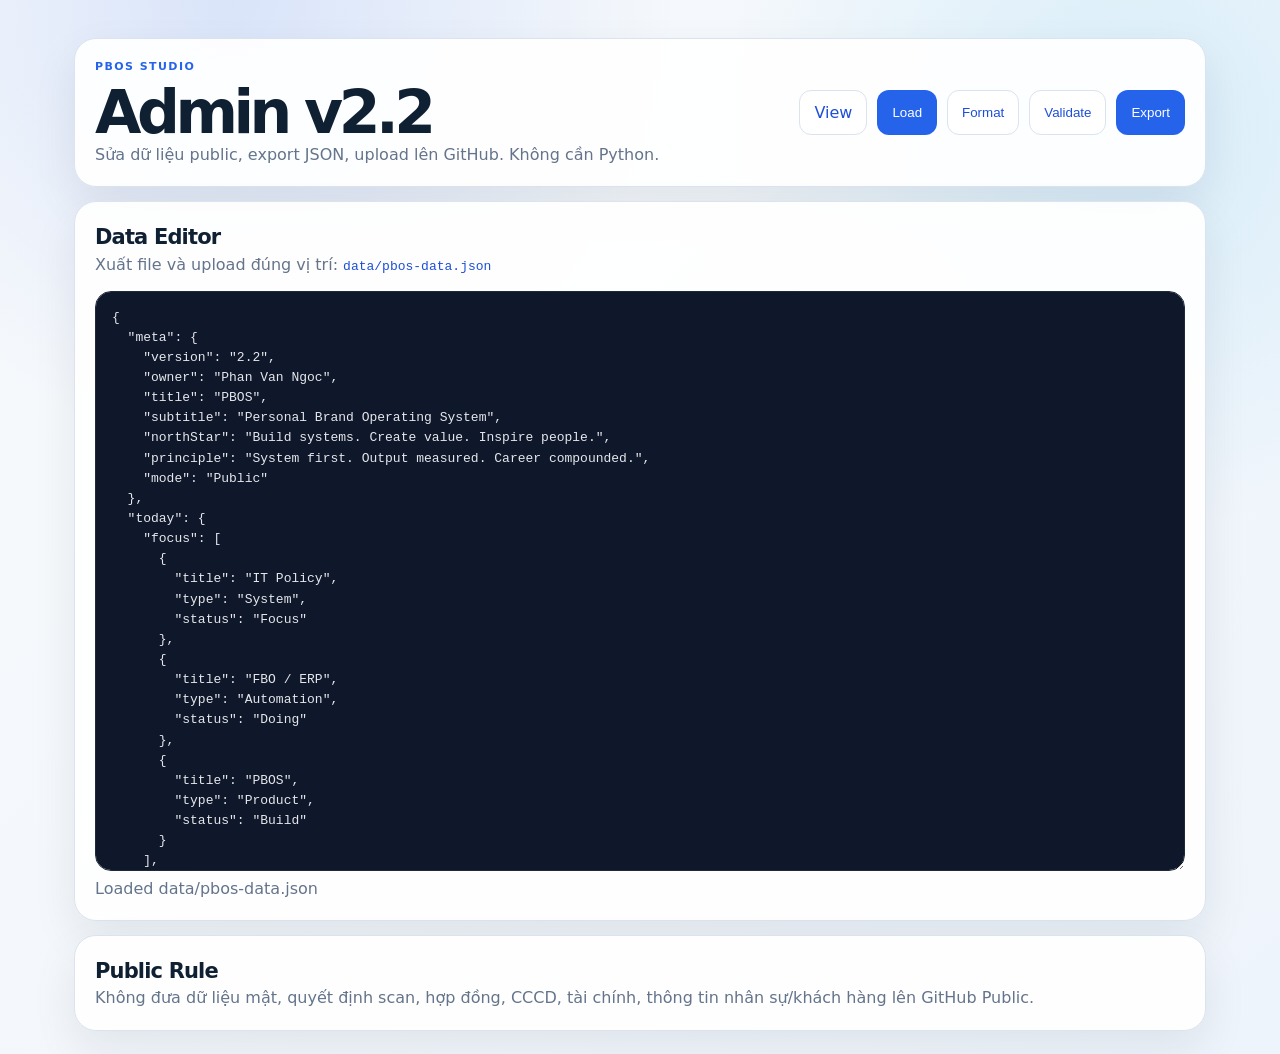
==== commit 01526329: "Add files via upload" ====
--- a/admin.html
+++ b/admin.html
@@ -3,7 +3,7 @@
 <head>
   <meta charset="UTF-8"/>
   <meta name="viewport" content="width=device-width,initial-scale=1.0"/>
-  <title>PBOS Admin v2.1</title>
+  <title>PBOS Admin v2.2</title>
   <link rel="stylesheet" href="assets/css/style.css"/>
 </head>
 <body>
@@ -11,8 +11,8 @@
   <section class="panel admin-head">
     <div>
       <div class="eyebrow">PBOS Studio</div>
-      <h2>Admin v2.1</h2>
-      <p class="muted">Sửa dữ liệu, export JSON, upload lên GitHub. Không cần Python.</p>
+      <h2>Admin v2.2</h2>
+      <p class="muted">Sửa dữ liệu public, export JSON, upload lên GitHub. Không cần Python.</p>
     </div>
     <div class="actions">
       <a href="index.html" class="btn secondary">View</a>
@@ -22,14 +22,16 @@
       <button id="exportData" class="btn">Export</button>
     </div>
   </section>
+
   <section class="panel">
     <h3>Data Editor</h3>
     <p class="muted">Xuất file và upload đúng vị trí: <code>data/pbos-data.json</code></p>
     <textarea id="editor" spellcheck="false"></textarea>
     <p id="status" class="muted">Ready.</p>
   </section>
+
   <section class="panel">
-    <h3>Public Mode Rule</h3>
+    <h3>Public Rule</h3>
     <p class="muted">Không đưa dữ liệu mật, quyết định scan, hợp đồng, CCCD, tài chính, thông tin nhân sự/khách hàng lên GitHub Public.</p>
   </section>
 </main>
--- a/assets/css/style.css
+++ b/assets/css/style.css
@@ -1 +1,144 @@
-:root{--bg:#050b16;--panel:#0d1628;--panel2:#121f34;--line:#22324a;--text:#e5e7eb;--muted:#94a3b8;--accent:#38bdf8;--green:#22c55e}*{box-sizing:border-box;margin:0;padding:0}html{scroll-behavior:smooth}body{font-family:Inter,system-ui,-apple-system,BlinkMacSystemFont,"Segoe UI",sans-serif;background:radial-gradient(circle at 20% 0%,#123a7a 0,#06101f 34%,#020617 100%);color:var(--text);line-height:1.45}.app{display:grid;grid-template-columns:228px 1fr;min-height:100vh}.sidebar{position:sticky;top:0;height:100vh;padding:22px;background:rgba(2,6,23,.84);border-right:1px solid var(--line)}.brand{display:flex;gap:12px;align-items:center;margin-bottom:24px}.logo{width:40px;height:40px;border-radius:14px;background:linear-gradient(135deg,var(--accent),#2563eb);display:grid;place-items:center;font-weight:900}.brand h1{font-size:20px}.brand p{font-size:12px;color:var(--muted)}nav{display:grid;gap:4px}nav a{color:var(--muted);text-decoration:none;padding:9px 11px;border-radius:11px;font-size:14px}nav a:hover,nav a.active{background:#0f2a46;color:white}.note{margin-top:22px;padding:13px;border:1px solid var(--line);border-radius:15px;background:var(--panel2)}.note span,.eyebrow{display:block;color:var(--accent);font-size:11px;font-weight:800;text-transform:uppercase;letter-spacing:.13em;margin-bottom:7px}.note strong{font-size:13px}main{max-width:1280px;width:100%;margin:auto;padding:22px}.hero{display:grid;grid-template-columns:1.05fr 1fr;gap:12px;margin-bottom:12px}.panel,.hero{border:1px solid var(--line);border-radius:20px;background:rgba(13,22,40,.9);box-shadow:0 18px 42px rgba(0,0,0,.2);padding:18px}h2{font-size:clamp(32px,4.4vw,52px);letter-spacing:-.07em;line-height:1.02}h3{font-size:20px;letter-spacing:-.04em}.muted{color:var(--muted)}.score-strip{display:grid;grid-template-columns:repeat(3,1fr);gap:9px}.score,.stat{background:var(--panel2);border:1px solid var(--line);border-radius:14px;padding:12px}.score strong,.stat strong{display:block;font-size:27px;letter-spacing:-.06em}.score span,.stat span{font-size:12px;color:var(--muted)}.panel{margin-top:12px}.section-title{display:flex;justify-content:space-between;gap:12px;align-items:end;margin-bottom:12px}.section-title p{color:var(--muted);font-size:13px}.split{display:grid;grid-template-columns:1fr 1fr;gap:12px}.compact-grid{display:grid;grid-template-columns:repeat(3,1fr);gap:10px}.compact-grid.one{grid-template-columns:1fr}.project-grid{display:grid;grid-template-columns:repeat(3,1fr);gap:10px}.score-grid{display:grid;grid-template-columns:repeat(6,1fr);gap:10px}.card{background:var(--panel2);border:1px solid var(--line);border-radius:14px;padding:13px}.card strong{display:block;margin-bottom:4px}.card p{color:var(--muted);font-size:12px}.badge{display:inline-block;margin-top:8px;padding:3px 8px;border-radius:99px;background:rgba(56,189,248,.12);color:#bae6fd;border:1px solid rgba(56,189,248,.25);font-size:12px}.progress{height:8px;background:#020617;border:1px solid var(--line);border-radius:99px;overflow:hidden;margin:10px 0 5px}.bar{height:100%;background:linear-gradient(90deg,var(--accent),var(--green));border-radius:99px}.action-list{display:grid;gap:7px}.action{padding:10px 12px;border:1px solid var(--line);border-radius:12px;background:var(--panel2);font-size:14px}table{width:100%;border-collapse:collapse;margin-top:12px;font-size:13px}th,td{text-align:left;border-bottom:1px solid var(--line);padding:9px 8px;vertical-align:top}th{font-size:11px;color:#cbd5e1;text-transform:uppercase;letter-spacing:.08em}footer{text-align:center;color:var(--muted);font-size:12px;padding:28px 0 4px}.admin{max-width:1180px}.admin-head{display:flex;justify-content:space-between;gap:16px;align-items:center}.actions{display:flex;gap:10px;flex-wrap:wrap}.btn{border:1px solid rgba(56,189,248,.32);background:rgba(56,189,248,.16);color:white;border-radius:12px;padding:10px 14px;cursor:pointer;text-decoration:none}.btn.secondary{background:var(--panel2);border-color:var(--line)}textarea{width:100%;min-height:580px;margin-top:14px;background:#020617;color:var(--text);border:1px solid var(--line);border-radius:16px;padding:16px;font-family:Consolas,monospace;font-size:13px;line-height:1.55}code{color:#bae6fd}@media(max-width:1100px){.app{grid-template-columns:1fr}.sidebar{position:relative;height:auto}.hero,.score-strip,.compact-grid,.project-grid,.score-grid,.split{grid-template-columns:1fr}main{padding:14px}.section-title,.admin-head{display:block}.actions{margin-top:14px}}+:root{
+  --bg:#f6f8fb;
+  --panel:#ffffff;
+  --panel2:#f1f5f9;
+  --line:#dbe3ee;
+  --text:#102033;
+  --muted:#64748b;
+  --accent:#2563eb;
+  --accent2:#0284c7;
+  --green:#16a34a;
+  --warn:#d97706;
+  --danger:#dc2626;
+  --shadow:0 18px 45px rgba(15,23,42,.08);
+}
+*{box-sizing:border-box;margin:0;padding:0}
+html{scroll-behavior:smooth}
+body{
+  font-family:Inter,system-ui,-apple-system,BlinkMacSystemFont,"Segoe UI",sans-serif;
+  background:
+    radial-gradient(circle at 18% 0%,rgba(37,99,235,.14),transparent 30%),
+    radial-gradient(circle at 88% 12%,rgba(14,165,233,.12),transparent 28%),
+    linear-gradient(135deg,#f8fafc,#eef4fb);
+  color:var(--text);
+  line-height:1.45;
+}
+.app{display:grid;grid-template-columns:230px 1fr;min-height:100vh}
+.sidebar{
+  position:sticky;top:0;height:100vh;padding:22px;
+  background:rgba(255,255,255,.82);
+  backdrop-filter:blur(14px);
+  border-right:1px solid var(--line);
+}
+.brand{display:flex;gap:12px;align-items:center;margin-bottom:24px}
+.logo{
+  width:42px;height:42px;border-radius:14px;
+  display:grid;place-items:center;
+  color:#fff;font-weight:900;
+  background:linear-gradient(135deg,var(--accent),var(--accent2));
+  box-shadow:0 10px 24px rgba(37,99,235,.24);
+}
+.brand h1{font-size:21px;letter-spacing:-.04em}
+.brand p{font-size:12px;color:var(--muted)}
+nav{display:grid;gap:5px}
+nav a{
+  color:var(--muted);text-decoration:none;
+  padding:10px 11px;border-radius:12px;font-size:14px;
+}
+nav a:hover,nav a.active{background:#e8f1ff;color:#0f3f88}
+.side-card{
+  margin-top:24px;padding:14px;border-radius:16px;
+  border:1px solid var(--line);background:var(--panel2);
+}
+.side-card span,.eyebrow{
+  display:block;color:var(--accent);
+  font-size:11px;font-weight:800;text-transform:uppercase;
+  letter-spacing:.13em;margin-bottom:7px;
+}
+.side-card strong{font-size:13px}
+main{max-width:1240px;width:100%;margin:auto;padding:24px}
+.hero{
+  display:grid;grid-template-columns:1.25fr .75fr;gap:14px;
+  padding:24px;border:1px solid var(--line);border-radius:26px;
+  background:linear-gradient(135deg,rgba(255,255,255,.96),rgba(238,246,255,.96));
+  box-shadow:var(--shadow);
+}
+h2{
+  font-size:clamp(34px,5vw,60px);
+  letter-spacing:-.075em;line-height:1.02;
+  max-width:800px;
+}
+h3{font-size:21px;letter-spacing:-.04em}
+.lead{color:var(--muted);font-size:16px;margin-top:12px;max-width:760px}
+.muted{color:var(--muted)}
+.today-mini{
+  border:1px solid var(--line);border-radius:20px;
+  background:#fff;padding:18px;
+  display:flex;flex-direction:column;justify-content:center;
+}
+.panel{
+  margin-top:14px;padding:20px;
+  background:rgba(255,255,255,.94);
+  border:1px solid var(--line);border-radius:22px;
+  box-shadow:var(--shadow);
+}
+.grid-2{display:grid;grid-template-columns:1fr 1fr;gap:14px;margin-top:14px}
+.section-title{display:flex;justify-content:space-between;align-items:end;gap:12px;margin-bottom:13px}
+.section-title p{font-size:13px;color:var(--muted)}
+.cards-3{display:grid;grid-template-columns:repeat(3,1fr);gap:10px}
+.cards-3.two{grid-template-columns:repeat(2,1fr)}
+.project-grid{display:grid;grid-template-columns:repeat(3,1fr);gap:10px}
+.score-grid{display:grid;grid-template-columns:repeat(6,1fr);gap:10px}
+.score-grid.compact{grid-template-columns:repeat(6,1fr)}
+.card,.score,.action{
+  background:var(--panel2);
+  border:1px solid var(--line);
+  border-radius:16px;
+  padding:14px;
+}
+.card strong{display:block;margin-bottom:5px}
+.card p{font-size:13px;color:var(--muted)}
+.score strong{display:block;font-size:31px;letter-spacing:-.06em;line-height:1}
+.score span{display:block;font-size:12px;color:var(--muted);margin-top:5px}
+.score em{display:block;font-style:normal;font-size:11px;color:var(--muted);margin-top:4px}
+.badge{
+  display:inline-block;margin-top:9px;padding:4px 9px;
+  border-radius:999px;border:1px solid rgba(37,99,235,.18);
+  color:#1d4ed8;background:#eaf2ff;font-size:12px;
+}
+.progress{
+  height:8px;border-radius:999px;background:#e2e8f0;
+  overflow:hidden;margin:11px 0 6px;
+}
+.bar{height:100%;border-radius:999px;background:linear-gradient(90deg,var(--accent),var(--green))}
+.action-list{display:grid;gap:8px}
+.action{font-size:14px}
+.table-wrap{overflow-x:auto}
+table{width:100%;border-collapse:collapse;margin-top:12px;font-size:13px}
+th,td{text-align:left;border-bottom:1px solid var(--line);padding:10px 8px;vertical-align:top}
+th{font-size:11px;color:#475569;text-transform:uppercase;letter-spacing:.08em}
+footer{text-align:center;color:var(--muted);font-size:12px;padding:30px 0 4px}
+.admin{max-width:1180px}
+.admin-head{display:flex;justify-content:space-between;align-items:center;gap:16px}
+.actions{display:flex;gap:10px;flex-wrap:wrap}
+.btn{
+  border:1px solid rgba(37,99,235,.24);
+  background:#2563eb;color:white;
+  border-radius:12px;padding:10px 14px;cursor:pointer;text-decoration:none;
+}
+.btn.secondary{background:#fff;color:#1d4ed8;border-color:var(--line)}
+textarea{
+  width:100%;min-height:580px;margin-top:14px;
+  background:#0f172a;color:#e5e7eb;border:1px solid #1e293b;
+  border-radius:16px;padding:16px;font-family:Consolas,monospace;
+  font-size:13px;line-height:1.55;
+}
+code{color:#1d4ed8}
+@media(max-width:1080px){
+  .app{grid-template-columns:1fr}
+  .sidebar{position:relative;height:auto}
+  main{padding:14px}
+  .hero,.grid-2,.cards-3,.cards-3.two,.project-grid,.score-grid,.score-grid.compact{grid-template-columns:1fr}
+  .section-title,.admin-head{display:block}
+  .actions{margin-top:14px}
+}
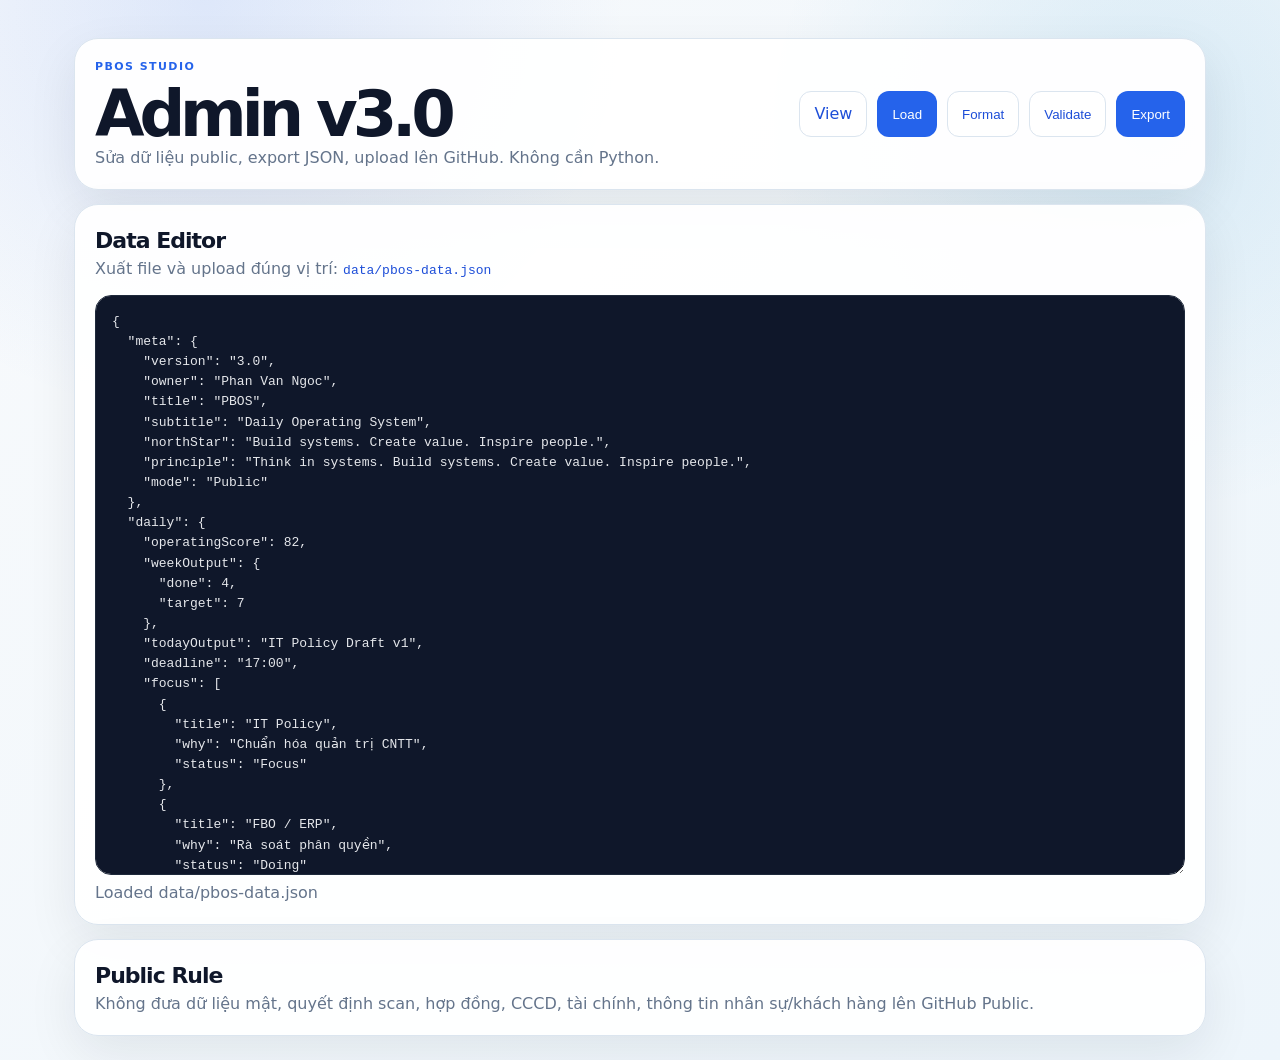
==== commit 2929104a: "Add files via upload" ====
--- a/admin.html
+++ b/admin.html
@@ -3,7 +3,7 @@
 <head>
   <meta charset="UTF-8"/>
   <meta name="viewport" content="width=device-width,initial-scale=1.0"/>
-  <title>PBOS Admin v2.2</title>
+  <title>PBOS Admin v3.0</title>
   <link rel="stylesheet" href="assets/css/style.css"/>
 </head>
 <body>
@@ -11,7 +11,7 @@
   <section class="panel admin-head">
     <div>
       <div class="eyebrow">PBOS Studio</div>
-      <h2>Admin v2.2</h2>
+      <h2>Admin v3.0</h2>
       <p class="muted">Sửa dữ liệu public, export JSON, upload lên GitHub. Không cần Python.</p>
     </div>
     <div class="actions">
--- a/assets/css/style.css
+++ b/assets/css/style.css
@@ -1,123 +1,132 @@
 :root{
-  --bg:#f6f8fb;
-  --panel:#ffffff;
-  --panel2:#f1f5f9;
-  --line:#dbe3ee;
-  --text:#102033;
+  --bg:#f7fafc;
+  --paper:#ffffff;
+  --soft:#f1f5f9;
+  --line:#dbe5ef;
+  --text:#0f172a;
   --muted:#64748b;
-  --accent:#2563eb;
-  --accent2:#0284c7;
+  --blue:#2563eb;
+  --cyan:#0284c7;
   --green:#16a34a;
-  --warn:#d97706;
-  --danger:#dc2626;
-  --shadow:0 18px 45px rgba(15,23,42,.08);
+  --amber:#d97706;
+  --red:#dc2626;
+  --shadow:0 18px 50px rgba(15,23,42,.08);
 }
 *{box-sizing:border-box;margin:0;padding:0}
 html{scroll-behavior:smooth}
 body{
   font-family:Inter,system-ui,-apple-system,BlinkMacSystemFont,"Segoe UI",sans-serif;
+  color:var(--text);
   background:
-    radial-gradient(circle at 18% 0%,rgba(37,99,235,.14),transparent 30%),
-    radial-gradient(circle at 88% 12%,rgba(14,165,233,.12),transparent 28%),
-    linear-gradient(135deg,#f8fafc,#eef4fb);
-  color:var(--text);
+    radial-gradient(circle at 16% 0%,rgba(37,99,235,.12),transparent 28%),
+    radial-gradient(circle at 90% 12%,rgba(2,132,199,.11),transparent 26%),
+    linear-gradient(135deg,#f8fafc,#edf5fb);
   line-height:1.45;
 }
-.app{display:grid;grid-template-columns:230px 1fr;min-height:100vh}
-.sidebar{
-  position:sticky;top:0;height:100vh;padding:22px;
+.app{display:grid;grid-template-columns:220px 1fr;min-height:100vh}
+.rail{
+  position:sticky;top:0;height:100vh;
+  padding:22px;
   background:rgba(255,255,255,.82);
-  backdrop-filter:blur(14px);
+  backdrop-filter:blur(16px);
   border-right:1px solid var(--line);
 }
-.brand{display:flex;gap:12px;align-items:center;margin-bottom:24px}
+.brand{display:flex;gap:12px;align-items:center;margin-bottom:26px}
 .logo{
   width:42px;height:42px;border-radius:14px;
-  display:grid;place-items:center;
-  color:#fff;font-weight:900;
-  background:linear-gradient(135deg,var(--accent),var(--accent2));
-  box-shadow:0 10px 24px rgba(37,99,235,.24);
+  display:grid;place-items:center;color:white;font-weight:900;
+  background:linear-gradient(135deg,var(--blue),var(--cyan));
+  box-shadow:0 12px 26px rgba(37,99,235,.25);
 }
 .brand h1{font-size:21px;letter-spacing:-.04em}
 .brand p{font-size:12px;color:var(--muted)}
 nav{display:grid;gap:5px}
 nav a{
-  color:var(--muted);text-decoration:none;
+  text-decoration:none;color:var(--muted);
   padding:10px 11px;border-radius:12px;font-size:14px;
 }
-nav a:hover,nav a.active{background:#e8f1ff;color:#0f3f88}
-.side-card{
+nav a:hover,nav a.active{color:#123f85;background:#e8f1ff}
+.rule{
   margin-top:24px;padding:14px;border-radius:16px;
-  border:1px solid var(--line);background:var(--panel2);
+  background:var(--soft);border:1px solid var(--line);
 }
-.side-card span,.eyebrow{
-  display:block;color:var(--accent);
+.rule span,.eyebrow{
+  display:block;color:var(--blue);
   font-size:11px;font-weight:800;text-transform:uppercase;
   letter-spacing:.13em;margin-bottom:7px;
 }
-.side-card strong{font-size:13px}
-main{max-width:1240px;width:100%;margin:auto;padding:24px}
-.hero{
-  display:grid;grid-template-columns:1.25fr .75fr;gap:14px;
-  padding:24px;border:1px solid var(--line);border-radius:26px;
-  background:linear-gradient(135deg,rgba(255,255,255,.96),rgba(238,246,255,.96));
+.rule strong{font-size:13px}
+main{max-width:1180px;width:100%;margin:auto;padding:24px}
+.daily{
+  display:grid;grid-template-columns:1.3fr .7fr;gap:14px;
+  padding:26px;border-radius:28px;border:1px solid var(--line);
+  background:linear-gradient(135deg,rgba(255,255,255,.98),rgba(238,246,255,.94));
   box-shadow:var(--shadow);
 }
-h2{
-  font-size:clamp(34px,5vw,60px);
-  letter-spacing:-.075em;line-height:1.02;
-  max-width:800px;
+h2{font-size:clamp(38px,5vw,64px);letter-spacing:-.08em;line-height:1}
+h3{font-size:22px;letter-spacing:-.045em}
+.muted{color:var(--muted)}
+.north{
+  margin-top:26px;padding:18px;border-radius:20px;
+  border:1px solid var(--line);background:white;
 }
-h3{font-size:21px;letter-spacing:-.04em}
-.lead{color:var(--muted);font-size:16px;margin-top:12px;max-width:760px}
-.muted{color:var(--muted)}
-.today-mini{
-  border:1px solid var(--line);border-radius:20px;
-  background:#fff;padding:18px;
-  display:flex;flex-direction:column;justify-content:center;
+.north span{
+  display:block;color:var(--muted);font-size:12px;margin-bottom:4px;
 }
+.north strong{display:block;font-size:24px;letter-spacing:-.04em}
+.north p{color:var(--muted);margin-top:6px}
+.daily-right{display:grid;grid-template-columns:1fr 1fr;gap:10px}
+.score-card{
+  padding:16px;border-radius:20px;border:1px solid var(--line);
+  background:white;
+}
+.score-card.primary{
+  background:linear-gradient(135deg,#1d4ed8,#0284c7);
+  color:white;
+}
+.score-card.wide{grid-column:1/-1}
+.score-card span{display:block;font-size:12px;color:inherit;opacity:.72;margin-bottom:6px}
+.score-card strong{font-size:39px;letter-spacing:-.065em;line-height:1}
+.score-card p{color:var(--muted);font-size:13px;margin-top:6px}
+.score-card.primary p{color:rgba(255,255,255,.74)}
+.board{display:grid;grid-template-columns:1fr 1fr;gap:14px;margin-top:14px}
 .panel{
-  margin-top:14px;padding:20px;
-  background:rgba(255,255,255,.94);
-  border:1px solid var(--line);border-radius:22px;
+  margin-top:14px;padding:20px;border-radius:24px;
+  border:1px solid var(--line);background:rgba(255,255,255,.96);
   box-shadow:var(--shadow);
 }
-.grid-2{display:grid;grid-template-columns:1fr 1fr;gap:14px;margin-top:14px}
-.section-title{display:flex;justify-content:space-between;align-items:end;gap:12px;margin-bottom:13px}
+.board .panel{margin-top:0}
+.section-title{
+  display:flex;justify-content:space-between;align-items:end;
+  gap:14px;margin-bottom:14px;
+}
 .section-title p{font-size:13px;color:var(--muted)}
-.cards-3{display:grid;grid-template-columns:repeat(3,1fr);gap:10px}
-.cards-3.two{grid-template-columns:repeat(2,1fr)}
+.focus-grid,.asset-grid{display:grid;grid-template-columns:repeat(3,1fr);gap:10px}
 .project-grid{display:grid;grid-template-columns:repeat(3,1fr);gap:10px}
-.score-grid{display:grid;grid-template-columns:repeat(6,1fr);gap:10px}
-.score-grid.compact{grid-template-columns:repeat(6,1fr)}
-.card,.score,.action{
-  background:var(--panel2);
-  border:1px solid var(--line);
-  border-radius:16px;
-  padding:14px;
+.metric-grid{display:grid;grid-template-columns:repeat(6,1fr);gap:10px}
+.card,.item,.metric{
+  padding:14px;border-radius:16px;border:1px solid var(--line);
+  background:var(--soft);
 }
-.card strong{display:block;margin-bottom:5px}
-.card p{font-size:13px;color:var(--muted)}
-.score strong{display:block;font-size:31px;letter-spacing:-.06em;line-height:1}
-.score span{display:block;font-size:12px;color:var(--muted);margin-top:5px}
-.score em{display:block;font-style:normal;font-size:11px;color:var(--muted);margin-top:4px}
+.card strong,.item strong{display:block;margin-bottom:5px}
+.card p,.item p{color:var(--muted);font-size:13px}
 .badge{
-  display:inline-block;margin-top:9px;padding:4px 9px;
-  border-radius:999px;border:1px solid rgba(37,99,235,.18);
-  color:#1d4ed8;background:#eaf2ff;font-size:12px;
+  display:inline-block;margin-top:9px;padding:4px 9px;border-radius:999px;
+  font-size:12px;color:#1d4ed8;background:#e8f1ff;border:1px solid rgba(37,99,235,.16);
 }
-.progress{
-  height:8px;border-radius:999px;background:#e2e8f0;
-  overflow:hidden;margin:11px 0 6px;
+.progress{height:8px;border-radius:999px;background:#dbe5ef;overflow:hidden;margin:10px 0 6px}
+.bar{height:100%;border-radius:999px;background:linear-gradient(90deg,var(--blue),var(--green))}
+.metric strong{display:block;font-size:30px;letter-spacing:-.06em;line-height:1}
+.metric span{display:block;color:var(--muted);font-size:12px;margin-top:6px}
+.list{display:grid;gap:8px}
+.list div{
+  padding:12px 13px;border-radius:14px;border:1px solid var(--line);
+  background:var(--soft);font-size:14px;
 }
-.bar{height:100%;border-radius:999px;background:linear-gradient(90deg,var(--accent),var(--green))}
-.action-list{display:grid;gap:8px}
-.action{font-size:14px}
-.table-wrap{overflow-x:auto}
-table{width:100%;border-collapse:collapse;margin-top:12px;font-size:13px}
-th,td{text-align:left;border-bottom:1px solid var(--line);padding:10px 8px;vertical-align:top}
-th{font-size:11px;color:#475569;text-transform:uppercase;letter-spacing:.08em}
-footer{text-align:center;color:var(--muted);font-size:12px;padding:30px 0 4px}
+table{width:100%;border-collapse:collapse;margin-top:14px;font-size:13px}
+th,td{text-align:left;border-bottom:1px solid var(--line);padding:10px 8px}
+th{font-size:11px;text-transform:uppercase;letter-spacing:.08em;color:#475569}
+footer{text-align:center;color:var(--muted);font-size:12px;padding:32px 0 6px}
 .admin{max-width:1180px}
 .admin-head{display:flex;justify-content:space-between;align-items:center;gap:16px}
 .actions{display:flex;gap:10px;flex-wrap:wrap}
@@ -136,9 +145,10 @@
 code{color:#1d4ed8}
 @media(max-width:1080px){
   .app{grid-template-columns:1fr}
-  .sidebar{position:relative;height:auto}
+  .rail{position:relative;height:auto}
   main{padding:14px}
-  .hero,.grid-2,.cards-3,.cards-3.two,.project-grid,.score-grid,.score-grid.compact{grid-template-columns:1fr}
+  .daily,.board,.focus-grid,.asset-grid,.project-grid,.metric-grid{grid-template-columns:1fr}
+  .daily-right{grid-template-columns:1fr}
   .section-title,.admin-head{display:block}
   .actions{margin-top:14px}
 }
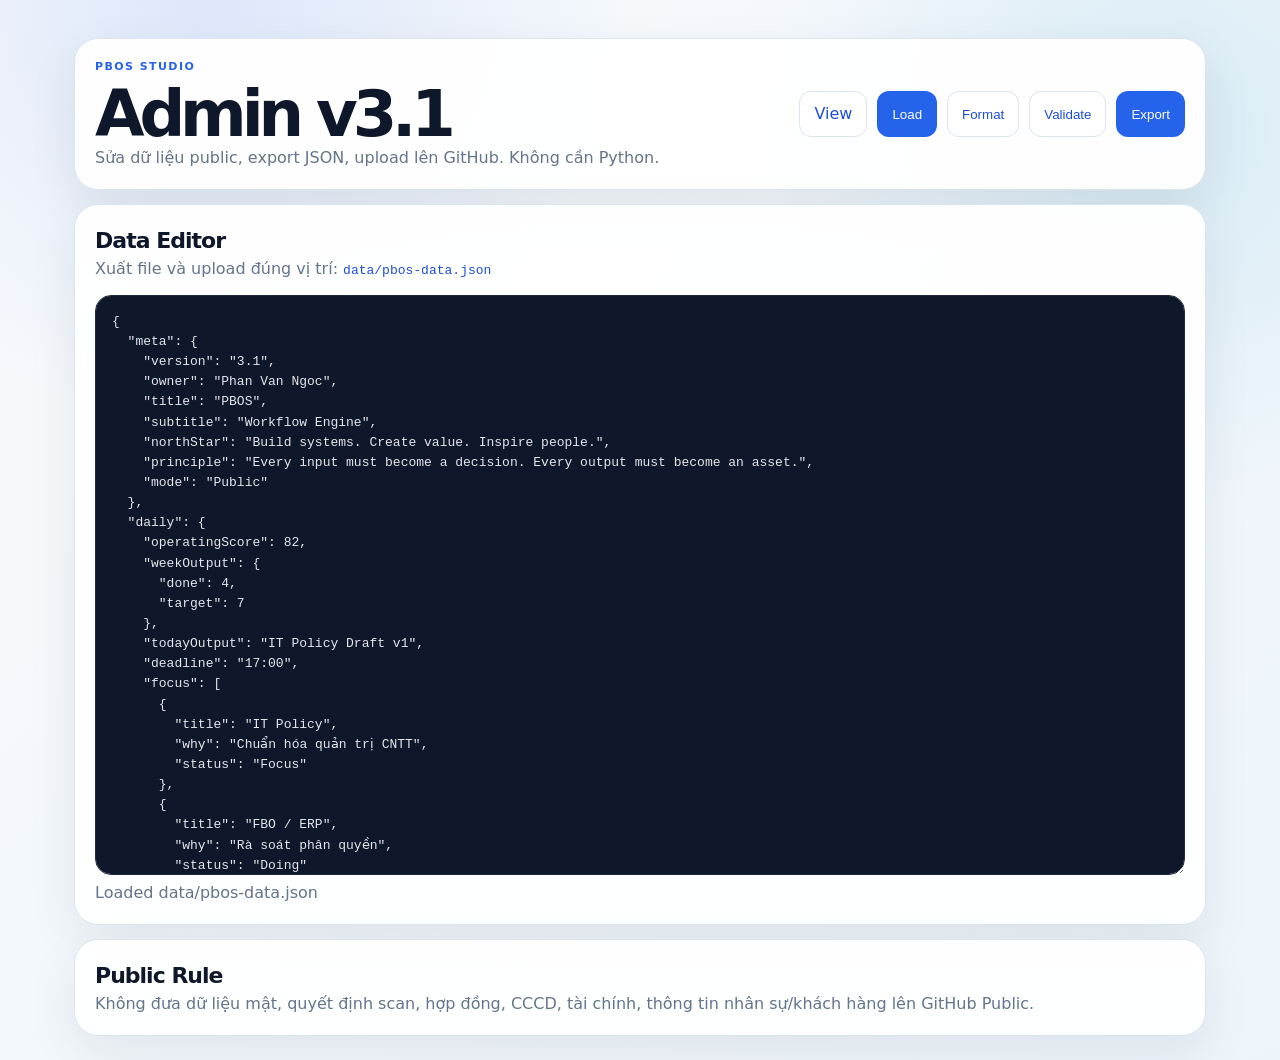
==== commit 8298ae97: "Add files via upload" ====
--- a/admin.html
+++ b/admin.html
@@ -3,7 +3,7 @@
 <head>
   <meta charset="UTF-8"/>
   <meta name="viewport" content="width=device-width,initial-scale=1.0"/>
-  <title>PBOS Admin v3.0</title>
+  <title>PBOS Admin v3.1</title>
   <link rel="stylesheet" href="assets/css/style.css"/>
 </head>
 <body>
@@ -11,7 +11,7 @@
   <section class="panel admin-head">
     <div>
       <div class="eyebrow">PBOS Studio</div>
-      <h2>Admin v3.0</h2>
+      <h2>Admin v3.1</h2>
       <p class="muted">Sửa dữ liệu public, export JSON, upload lên GitHub. Không cần Python.</p>
     </div>
     <div class="actions">
--- a/assets/css/style.css
+++ b/assets/css/style.css
@@ -1,154 +1 @@
-:root{
-  --bg:#f7fafc;
-  --paper:#ffffff;
-  --soft:#f1f5f9;
-  --line:#dbe5ef;
-  --text:#0f172a;
-  --muted:#64748b;
-  --blue:#2563eb;
-  --cyan:#0284c7;
-  --green:#16a34a;
-  --amber:#d97706;
-  --red:#dc2626;
-  --shadow:0 18px 50px rgba(15,23,42,.08);
-}
-*{box-sizing:border-box;margin:0;padding:0}
-html{scroll-behavior:smooth}
-body{
-  font-family:Inter,system-ui,-apple-system,BlinkMacSystemFont,"Segoe UI",sans-serif;
-  color:var(--text);
-  background:
-    radial-gradient(circle at 16% 0%,rgba(37,99,235,.12),transparent 28%),
-    radial-gradient(circle at 90% 12%,rgba(2,132,199,.11),transparent 26%),
-    linear-gradient(135deg,#f8fafc,#edf5fb);
-  line-height:1.45;
-}
-.app{display:grid;grid-template-columns:220px 1fr;min-height:100vh}
-.rail{
-  position:sticky;top:0;height:100vh;
-  padding:22px;
-  background:rgba(255,255,255,.82);
-  backdrop-filter:blur(16px);
-  border-right:1px solid var(--line);
-}
-.brand{display:flex;gap:12px;align-items:center;margin-bottom:26px}
-.logo{
-  width:42px;height:42px;border-radius:14px;
-  display:grid;place-items:center;color:white;font-weight:900;
-  background:linear-gradient(135deg,var(--blue),var(--cyan));
-  box-shadow:0 12px 26px rgba(37,99,235,.25);
-}
-.brand h1{font-size:21px;letter-spacing:-.04em}
-.brand p{font-size:12px;color:var(--muted)}
-nav{display:grid;gap:5px}
-nav a{
-  text-decoration:none;color:var(--muted);
-  padding:10px 11px;border-radius:12px;font-size:14px;
-}
-nav a:hover,nav a.active{color:#123f85;background:#e8f1ff}
-.rule{
-  margin-top:24px;padding:14px;border-radius:16px;
-  background:var(--soft);border:1px solid var(--line);
-}
-.rule span,.eyebrow{
-  display:block;color:var(--blue);
-  font-size:11px;font-weight:800;text-transform:uppercase;
-  letter-spacing:.13em;margin-bottom:7px;
-}
-.rule strong{font-size:13px}
-main{max-width:1180px;width:100%;margin:auto;padding:24px}
-.daily{
-  display:grid;grid-template-columns:1.3fr .7fr;gap:14px;
-  padding:26px;border-radius:28px;border:1px solid var(--line);
-  background:linear-gradient(135deg,rgba(255,255,255,.98),rgba(238,246,255,.94));
-  box-shadow:var(--shadow);
-}
-h2{font-size:clamp(38px,5vw,64px);letter-spacing:-.08em;line-height:1}
-h3{font-size:22px;letter-spacing:-.045em}
-.muted{color:var(--muted)}
-.north{
-  margin-top:26px;padding:18px;border-radius:20px;
-  border:1px solid var(--line);background:white;
-}
-.north span{
-  display:block;color:var(--muted);font-size:12px;margin-bottom:4px;
-}
-.north strong{display:block;font-size:24px;letter-spacing:-.04em}
-.north p{color:var(--muted);margin-top:6px}
-.daily-right{display:grid;grid-template-columns:1fr 1fr;gap:10px}
-.score-card{
-  padding:16px;border-radius:20px;border:1px solid var(--line);
-  background:white;
-}
-.score-card.primary{
-  background:linear-gradient(135deg,#1d4ed8,#0284c7);
-  color:white;
-}
-.score-card.wide{grid-column:1/-1}
-.score-card span{display:block;font-size:12px;color:inherit;opacity:.72;margin-bottom:6px}
-.score-card strong{font-size:39px;letter-spacing:-.065em;line-height:1}
-.score-card p{color:var(--muted);font-size:13px;margin-top:6px}
-.score-card.primary p{color:rgba(255,255,255,.74)}
-.board{display:grid;grid-template-columns:1fr 1fr;gap:14px;margin-top:14px}
-.panel{
-  margin-top:14px;padding:20px;border-radius:24px;
-  border:1px solid var(--line);background:rgba(255,255,255,.96);
-  box-shadow:var(--shadow);
-}
-.board .panel{margin-top:0}
-.section-title{
-  display:flex;justify-content:space-between;align-items:end;
-  gap:14px;margin-bottom:14px;
-}
-.section-title p{font-size:13px;color:var(--muted)}
-.focus-grid,.asset-grid{display:grid;grid-template-columns:repeat(3,1fr);gap:10px}
-.project-grid{display:grid;grid-template-columns:repeat(3,1fr);gap:10px}
-.metric-grid{display:grid;grid-template-columns:repeat(6,1fr);gap:10px}
-.card,.item,.metric{
-  padding:14px;border-radius:16px;border:1px solid var(--line);
-  background:var(--soft);
-}
-.card strong,.item strong{display:block;margin-bottom:5px}
-.card p,.item p{color:var(--muted);font-size:13px}
-.badge{
-  display:inline-block;margin-top:9px;padding:4px 9px;border-radius:999px;
-  font-size:12px;color:#1d4ed8;background:#e8f1ff;border:1px solid rgba(37,99,235,.16);
-}
-.progress{height:8px;border-radius:999px;background:#dbe5ef;overflow:hidden;margin:10px 0 6px}
-.bar{height:100%;border-radius:999px;background:linear-gradient(90deg,var(--blue),var(--green))}
-.metric strong{display:block;font-size:30px;letter-spacing:-.06em;line-height:1}
-.metric span{display:block;color:var(--muted);font-size:12px;margin-top:6px}
-.list{display:grid;gap:8px}
-.list div{
-  padding:12px 13px;border-radius:14px;border:1px solid var(--line);
-  background:var(--soft);font-size:14px;
-}
-table{width:100%;border-collapse:collapse;margin-top:14px;font-size:13px}
-th,td{text-align:left;border-bottom:1px solid var(--line);padding:10px 8px}
-th{font-size:11px;text-transform:uppercase;letter-spacing:.08em;color:#475569}
-footer{text-align:center;color:var(--muted);font-size:12px;padding:32px 0 6px}
-.admin{max-width:1180px}
-.admin-head{display:flex;justify-content:space-between;align-items:center;gap:16px}
-.actions{display:flex;gap:10px;flex-wrap:wrap}
-.btn{
-  border:1px solid rgba(37,99,235,.24);
-  background:#2563eb;color:white;
-  border-radius:12px;padding:10px 14px;cursor:pointer;text-decoration:none;
-}
-.btn.secondary{background:#fff;color:#1d4ed8;border-color:var(--line)}
-textarea{
-  width:100%;min-height:580px;margin-top:14px;
-  background:#0f172a;color:#e5e7eb;border:1px solid #1e293b;
-  border-radius:16px;padding:16px;font-family:Consolas,monospace;
-  font-size:13px;line-height:1.55;
-}
-code{color:#1d4ed8}
-@media(max-width:1080px){
-  .app{grid-template-columns:1fr}
-  .rail{position:relative;height:auto}
-  main{padding:14px}
-  .daily,.board,.focus-grid,.asset-grid,.project-grid,.metric-grid{grid-template-columns:1fr}
-  .daily-right{grid-template-columns:1fr}
-  .section-title,.admin-head{display:block}
-  .actions{margin-top:14px}
-}+:root{--bg:#f7fafc;--paper:#fff;--soft:#f1f5f9;--line:#dbe5ef;--text:#0f172a;--muted:#64748b;--blue:#2563eb;--cyan:#0284c7;--green:#16a34a;--amber:#d97706;--red:#dc2626;--shadow:0 18px 50px rgba(15,23,42,.08)}*{box-sizing:border-box;margin:0;padding:0}html{scroll-behavior:smooth}body{font-family:Inter,system-ui,-apple-system,BlinkMacSystemFont,"Segoe UI",sans-serif;color:var(--text);background:radial-gradient(circle at 16% 0%,rgba(37,99,235,.12),transparent 28%),radial-gradient(circle at 90% 12%,rgba(2,132,199,.11),transparent 26%),linear-gradient(135deg,#f8fafc,#edf5fb);line-height:1.45}.app{display:grid;grid-template-columns:220px 1fr;min-height:100vh}.rail{position:sticky;top:0;height:100vh;padding:22px;background:rgba(255,255,255,.84);backdrop-filter:blur(16px);border-right:1px solid var(--line)}.brand{display:flex;gap:12px;align-items:center;margin-bottom:26px}.logo{width:42px;height:42px;border-radius:14px;display:grid;place-items:center;color:#fff;font-weight:900;background:linear-gradient(135deg,var(--blue),var(--cyan));box-shadow:0 12px 26px rgba(37,99,235,.25)}.brand h1{font-size:21px;letter-spacing:-.04em}.brand p{font-size:12px;color:var(--muted)}nav{display:grid;gap:5px}nav a{text-decoration:none;color:var(--muted);padding:10px 11px;border-radius:12px;font-size:14px}nav a:hover,nav a.active{color:#123f85;background:#e8f1ff}.rule{margin-top:24px;padding:14px;border-radius:16px;background:var(--soft);border:1px solid var(--line)}.rule span,.eyebrow{display:block;color:var(--blue);font-size:11px;font-weight:800;text-transform:uppercase;letter-spacing:.13em;margin-bottom:7px}.rule strong{font-size:13px}main{max-width:1180px;width:100%;margin:auto;padding:24px}.daily{display:grid;grid-template-columns:1.3fr .7fr;gap:14px;padding:26px;border-radius:28px;border:1px solid var(--line);background:linear-gradient(135deg,rgba(255,255,255,.98),rgba(238,246,255,.94));box-shadow:var(--shadow)}h2{font-size:clamp(38px,5vw,64px);letter-spacing:-.08em;line-height:1}h3{font-size:22px;letter-spacing:-.045em}.muted{color:var(--muted)}.north{margin-top:26px;padding:18px;border-radius:20px;border:1px solid var(--line);background:#fff}.north span{display:block;color:var(--muted);font-size:12px;margin-bottom:4px}.north strong{display:block;font-size:24px;letter-spacing:-.04em}.north p{color:var(--muted);margin-top:6px}.daily-right{display:grid;grid-template-columns:1fr 1fr;gap:10px}.score-card{padding:16px;border-radius:20px;border:1px solid var(--line);background:#fff}.score-card.primary{background:linear-gradient(135deg,#1d4ed8,#0284c7);color:#fff}.score-card.wide{grid-column:1/-1}.score-card span{display:block;font-size:12px;color:inherit;opacity:.72;margin-bottom:6px}.score-card strong{font-size:39px;letter-spacing:-.065em;line-height:1}.score-card p{color:var(--muted);font-size:13px;margin-top:6px}.score-card.primary p{color:rgba(255,255,255,.74)}.board{display:grid;grid-template-columns:1fr 1fr;gap:14px;margin-top:14px}.panel{margin-top:14px;padding:20px;border-radius:24px;border:1px solid var(--line);background:rgba(255,255,255,.96);box-shadow:var(--shadow)}.board .panel{margin-top:0}.section-title{display:flex;justify-content:space-between;align-items:end;gap:14px;margin-bottom:14px}.section-title p{font-size:13px;color:var(--muted)}.focus-grid,.asset-grid,.workflow-grid{display:grid;grid-template-columns:repeat(3,1fr);gap:10px}.project-grid{display:grid;grid-template-columns:repeat(3,1fr);gap:10px}.metric-grid{display:grid;grid-template-columns:repeat(6,1fr);gap:10px}.route-grid{display:grid;gap:8px}.card,.item,.metric{padding:14px;border-radius:16px;border:1px solid var(--line);background:var(--soft)}.card strong,.item strong{display:block;margin-bottom:5px}.card p,.item p{color:var(--muted);font-size:13px}.badge{display:inline-block;margin-top:9px;padding:4px 9px;border-radius:999px;font-size:12px;color:#1d4ed8;background:#e8f1ff;border:1px solid rgba(37,99,235,.16)}.progress{height:8px;border-radius:999px;background:#dbe5ef;overflow:hidden;margin:10px 0 6px}.bar{height:100%;border-radius:999px;background:linear-gradient(90deg,var(--blue),var(--green))}.metric strong{display:block;font-size:30px;letter-spacing:-.06em;line-height:1}.metric span{display:block;color:var(--muted);font-size:12px;margin-top:6px}.list{display:grid;gap:8px}.list div{padding:12px 13px;border-radius:14px;border:1px solid var(--line);background:var(--soft);font-size:14px}table{width:100%;border-collapse:collapse;margin-top:14px;font-size:13px}th,td{text-align:left;border-bottom:1px solid var(--line);padding:10px 8px}th{font-size:11px;text-transform:uppercase;letter-spacing:.08em;color:#475569}footer{text-align:center;color:var(--muted);font-size:12px;padding:32px 0 6px}.admin{max-width:1180px}.admin-head{display:flex;justify-content:space-between;align-items:center;gap:16px}.actions{display:flex;gap:10px;flex-wrap:wrap}.btn{border:1px solid rgba(37,99,235,.24);background:#2563eb;color:white;border-radius:12px;padding:10px 14px;cursor:pointer;text-decoration:none}.btn.secondary{background:#fff;color:#1d4ed8;border-color:var(--line)}textarea{width:100%;min-height:580px;margin-top:14px;background:#0f172a;color:#e5e7eb;border:1px solid #1e293b;border-radius:16px;padding:16px;font-family:Consolas,monospace;font-size:13px;line-height:1.55}code{color:#1d4ed8}@media(max-width:1080px){.app{grid-template-columns:1fr}.rail{position:relative;height:auto}main{padding:14px}.daily,.board,.focus-grid,.asset-grid,.project-grid,.metric-grid,.workflow-grid{grid-template-columns:1fr}.daily-right{grid-template-columns:1fr}.section-title,.admin-head{display:block}.actions{margin-top:14px}}
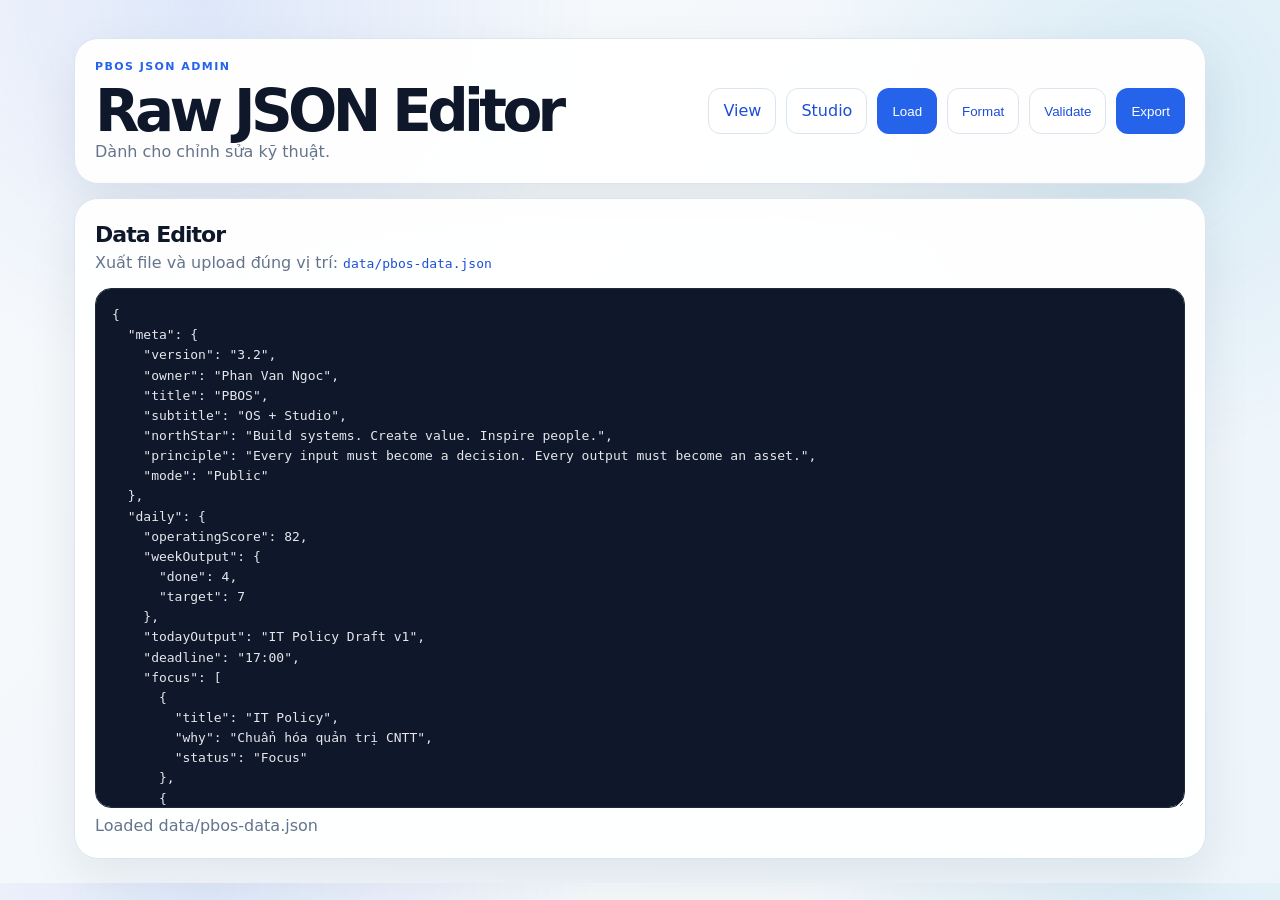
==== commit c1d2f3c0: "Add files via upload" ====
--- a/admin.html
+++ b/admin.html
@@ -1,40 +1 @@
-<!DOCTYPE html>
-<html lang="vi">
-<head>
-  <meta charset="UTF-8"/>
-  <meta name="viewport" content="width=device-width,initial-scale=1.0"/>
-  <title>PBOS Admin v3.1</title>
-  <link rel="stylesheet" href="assets/css/style.css"/>
-</head>
-<body>
-<main class="admin">
-  <section class="panel admin-head">
-    <div>
-      <div class="eyebrow">PBOS Studio</div>
-      <h2>Admin v3.1</h2>
-      <p class="muted">Sửa dữ liệu public, export JSON, upload lên GitHub. Không cần Python.</p>
-    </div>
-    <div class="actions">
-      <a href="index.html" class="btn secondary">View</a>
-      <button id="loadData" class="btn">Load</button>
-      <button id="formatData" class="btn secondary">Format</button>
-      <button id="validateData" class="btn secondary">Validate</button>
-      <button id="exportData" class="btn">Export</button>
-    </div>
-  </section>
-
-  <section class="panel">
-    <h3>Data Editor</h3>
-    <p class="muted">Xuất file và upload đúng vị trí: <code>data/pbos-data.json</code></p>
-    <textarea id="editor" spellcheck="false"></textarea>
-    <p id="status" class="muted">Ready.</p>
-  </section>
-
-  <section class="panel">
-    <h3>Public Rule</h3>
-    <p class="muted">Không đưa dữ liệu mật, quyết định scan, hợp đồng, CCCD, tài chính, thông tin nhân sự/khách hàng lên GitHub Public.</p>
-  </section>
-</main>
-<script src="assets/js/admin.js"></script>
-</body>
-</html>+<!DOCTYPE html><html lang="vi"><head><meta charset="UTF-8"/><meta name="viewport" content="width=device-width,initial-scale=1.0"/><title>PBOS JSON Admin</title><link rel="stylesheet" href="assets/css/style.css"/></head><body><main class="admin"><section class="panel admin-head"><div><div class="eyebrow">PBOS JSON Admin</div><h2>Raw JSON Editor</h2><p class="muted">Dành cho chỉnh sửa kỹ thuật.</p></div><div class="actions"><a href="index.html" class="btn secondary">View</a><a href="studio.html" class="btn secondary">Studio</a><button id="loadData" class="btn">Load</button><button id="formatData" class="btn secondary">Format</button><button id="validateData" class="btn secondary">Validate</button><button id="exportData" class="btn">Export</button></div></section><section class="panel"><h3>Data Editor</h3><p class="muted">Xuất file và upload đúng vị trí: <code>data/pbos-data.json</code></p><textarea id="editor" spellcheck="false"></textarea><p id="status" class="muted">Ready.</p></section></main><script src="assets/js/admin.js"></script></body></html>
--- a/assets/css/style.css
+++ b/assets/css/style.css
@@ -1 +1 @@
-:root{--bg:#f7fafc;--paper:#fff;--soft:#f1f5f9;--line:#dbe5ef;--text:#0f172a;--muted:#64748b;--blue:#2563eb;--cyan:#0284c7;--green:#16a34a;--amber:#d97706;--red:#dc2626;--shadow:0 18px 50px rgba(15,23,42,.08)}*{box-sizing:border-box;margin:0;padding:0}html{scroll-behavior:smooth}body{font-family:Inter,system-ui,-apple-system,BlinkMacSystemFont,"Segoe UI",sans-serif;color:var(--text);background:radial-gradient(circle at 16% 0%,rgba(37,99,235,.12),transparent 28%),radial-gradient(circle at 90% 12%,rgba(2,132,199,.11),transparent 26%),linear-gradient(135deg,#f8fafc,#edf5fb);line-height:1.45}.app{display:grid;grid-template-columns:220px 1fr;min-height:100vh}.rail{position:sticky;top:0;height:100vh;padding:22px;background:rgba(255,255,255,.84);backdrop-filter:blur(16px);border-right:1px solid var(--line)}.brand{display:flex;gap:12px;align-items:center;margin-bottom:26px}.logo{width:42px;height:42px;border-radius:14px;display:grid;place-items:center;color:#fff;font-weight:900;background:linear-gradient(135deg,var(--blue),var(--cyan));box-shadow:0 12px 26px rgba(37,99,235,.25)}.brand h1{font-size:21px;letter-spacing:-.04em}.brand p{font-size:12px;color:var(--muted)}nav{display:grid;gap:5px}nav a{text-decoration:none;color:var(--muted);padding:10px 11px;border-radius:12px;font-size:14px}nav a:hover,nav a.active{color:#123f85;background:#e8f1ff}.rule{margin-top:24px;padding:14px;border-radius:16px;background:var(--soft);border:1px solid var(--line)}.rule span,.eyebrow{display:block;color:var(--blue);font-size:11px;font-weight:800;text-transform:uppercase;letter-spacing:.13em;margin-bottom:7px}.rule strong{font-size:13px}main{max-width:1180px;width:100%;margin:auto;padding:24px}.daily{display:grid;grid-template-columns:1.3fr .7fr;gap:14px;padding:26px;border-radius:28px;border:1px solid var(--line);background:linear-gradient(135deg,rgba(255,255,255,.98),rgba(238,246,255,.94));box-shadow:var(--shadow)}h2{font-size:clamp(38px,5vw,64px);letter-spacing:-.08em;line-height:1}h3{font-size:22px;letter-spacing:-.045em}.muted{color:var(--muted)}.north{margin-top:26px;padding:18px;border-radius:20px;border:1px solid var(--line);background:#fff}.north span{display:block;color:var(--muted);font-size:12px;margin-bottom:4px}.north strong{display:block;font-size:24px;letter-spacing:-.04em}.north p{color:var(--muted);margin-top:6px}.daily-right{display:grid;grid-template-columns:1fr 1fr;gap:10px}.score-card{padding:16px;border-radius:20px;border:1px solid var(--line);background:#fff}.score-card.primary{background:linear-gradient(135deg,#1d4ed8,#0284c7);color:#fff}.score-card.wide{grid-column:1/-1}.score-card span{display:block;font-size:12px;color:inherit;opacity:.72;margin-bottom:6px}.score-card strong{font-size:39px;letter-spacing:-.065em;line-height:1}.score-card p{color:var(--muted);font-size:13px;margin-top:6px}.score-card.primary p{color:rgba(255,255,255,.74)}.board{display:grid;grid-template-columns:1fr 1fr;gap:14px;margin-top:14px}.panel{margin-top:14px;padding:20px;border-radius:24px;border:1px solid var(--line);background:rgba(255,255,255,.96);box-shadow:var(--shadow)}.board .panel{margin-top:0}.section-title{display:flex;justify-content:space-between;align-items:end;gap:14px;margin-bottom:14px}.section-title p{font-size:13px;color:var(--muted)}.focus-grid,.asset-grid,.workflow-grid{display:grid;grid-template-columns:repeat(3,1fr);gap:10px}.project-grid{display:grid;grid-template-columns:repeat(3,1fr);gap:10px}.metric-grid{display:grid;grid-template-columns:repeat(6,1fr);gap:10px}.route-grid{display:grid;gap:8px}.card,.item,.metric{padding:14px;border-radius:16px;border:1px solid var(--line);background:var(--soft)}.card strong,.item strong{display:block;margin-bottom:5px}.card p,.item p{color:var(--muted);font-size:13px}.badge{display:inline-block;margin-top:9px;padding:4px 9px;border-radius:999px;font-size:12px;color:#1d4ed8;background:#e8f1ff;border:1px solid rgba(37,99,235,.16)}.progress{height:8px;border-radius:999px;background:#dbe5ef;overflow:hidden;margin:10px 0 6px}.bar{height:100%;border-radius:999px;background:linear-gradient(90deg,var(--blue),var(--green))}.metric strong{display:block;font-size:30px;letter-spacing:-.06em;line-height:1}.metric span{display:block;color:var(--muted);font-size:12px;margin-top:6px}.list{display:grid;gap:8px}.list div{padding:12px 13px;border-radius:14px;border:1px solid var(--line);background:var(--soft);font-size:14px}table{width:100%;border-collapse:collapse;margin-top:14px;font-size:13px}th,td{text-align:left;border-bottom:1px solid var(--line);padding:10px 8px}th{font-size:11px;text-transform:uppercase;letter-spacing:.08em;color:#475569}footer{text-align:center;color:var(--muted);font-size:12px;padding:32px 0 6px}.admin{max-width:1180px}.admin-head{display:flex;justify-content:space-between;align-items:center;gap:16px}.actions{display:flex;gap:10px;flex-wrap:wrap}.btn{border:1px solid rgba(37,99,235,.24);background:#2563eb;color:white;border-radius:12px;padding:10px 14px;cursor:pointer;text-decoration:none}.btn.secondary{background:#fff;color:#1d4ed8;border-color:var(--line)}textarea{width:100%;min-height:580px;margin-top:14px;background:#0f172a;color:#e5e7eb;border:1px solid #1e293b;border-radius:16px;padding:16px;font-family:Consolas,monospace;font-size:13px;line-height:1.55}code{color:#1d4ed8}@media(max-width:1080px){.app{grid-template-columns:1fr}.rail{position:relative;height:auto}main{padding:14px}.daily,.board,.focus-grid,.asset-grid,.project-grid,.metric-grid,.workflow-grid{grid-template-columns:1fr}.daily-right{grid-template-columns:1fr}.section-title,.admin-head{display:block}.actions{margin-top:14px}}+:root{--bg:#f7fafc;--paper:#fff;--soft:#f1f5f9;--line:#dbe5ef;--text:#0f172a;--muted:#64748b;--blue:#2563eb;--cyan:#0284c7;--green:#16a34a;--shadow:0 18px 50px rgba(15,23,42,.08)}*{box-sizing:border-box;margin:0;padding:0}html{scroll-behavior:smooth}body{font-family:Inter,system-ui,-apple-system,BlinkMacSystemFont,"Segoe UI",sans-serif;color:var(--text);background:radial-gradient(circle at 16% 0%,rgba(37,99,235,.12),transparent 28%),radial-gradient(circle at 90% 12%,rgba(2,132,199,.11),transparent 26%),linear-gradient(135deg,#f8fafc,#edf5fb);line-height:1.45}.app{display:grid;grid-template-columns:220px 1fr;min-height:100vh}.rail{position:sticky;top:0;height:100vh;padding:22px;background:rgba(255,255,255,.84);backdrop-filter:blur(16px);border-right:1px solid var(--line)}.brand{display:flex;gap:12px;align-items:center;margin-bottom:26px}.logo{width:42px;height:42px;border-radius:14px;display:grid;place-items:center;color:#fff;font-weight:900;background:linear-gradient(135deg,var(--blue),var(--cyan));box-shadow:0 12px 26px rgba(37,99,235,.25)}.brand h1{font-size:21px;letter-spacing:-.04em}.brand p{font-size:12px;color:var(--muted)}nav{display:grid;gap:5px}nav a{text-decoration:none;color:var(--muted);padding:10px 11px;border-radius:12px;font-size:14px}nav a:hover,nav a.active{color:#123f85;background:#e8f1ff}.rule{margin-top:24px;padding:14px;border-radius:16px;background:var(--soft);border:1px solid var(--line)}.rule span,.eyebrow{display:block;color:var(--blue);font-size:11px;font-weight:800;text-transform:uppercase;letter-spacing:.13em;margin-bottom:7px}.rule strong{font-size:13px}main{max-width:1180px;width:100%;margin:auto;padding:24px}.daily{display:grid;grid-template-columns:1.3fr .7fr;gap:14px;padding:26px;border-radius:28px;border:1px solid var(--line);background:linear-gradient(135deg,rgba(255,255,255,.98),rgba(238,246,255,.94));box-shadow:var(--shadow)}h2{font-size:clamp(34px,5vw,58px);letter-spacing:-.08em;line-height:1}h3{font-size:22px;letter-spacing:-.045em}.muted{color:var(--muted)}.north{margin-top:26px;padding:18px;border-radius:20px;border:1px solid var(--line);background:#fff}.north span{display:block;color:var(--muted);font-size:12px;margin-bottom:4px}.north strong{display:block;font-size:24px;letter-spacing:-.04em}.north p{color:var(--muted);margin-top:6px}.daily-right{display:grid;grid-template-columns:1fr 1fr;gap:10px}.score-card{padding:16px;border-radius:20px;border:1px solid var(--line);background:#fff}.score-card.primary{background:linear-gradient(135deg,#1d4ed8,#0284c7);color:#fff}.score-card.wide{grid-column:1/-1}.score-card span{display:block;font-size:12px;color:inherit;opacity:.72;margin-bottom:6px}.score-card strong{font-size:39px;letter-spacing:-.065em;line-height:1}.score-card p{color:var(--muted);font-size:13px;margin-top:6px}.board{display:grid;grid-template-columns:1fr 1fr;gap:14px;margin-top:14px}.panel{margin-top:14px;padding:20px;border-radius:24px;border:1px solid var(--line);background:rgba(255,255,255,.96);box-shadow:var(--shadow)}.board .panel{margin-top:0}.section-title{display:flex;justify-content:space-between;align-items:end;gap:14px;margin-bottom:14px}.section-title p{font-size:13px;color:var(--muted)}.focus-grid,.asset-grid,.workflow-grid{display:grid;grid-template-columns:repeat(3,1fr);gap:10px}.project-grid{display:grid;grid-template-columns:repeat(3,1fr);gap:10px}.metric-grid{display:grid;grid-template-columns:repeat(6,1fr);gap:10px}.route-grid{display:grid;gap:8px}.card,.item,.metric{padding:14px;border-radius:16px;border:1px solid var(--line);background:var(--soft)}.card strong,.item strong{display:block;margin-bottom:5px}.card p,.item p{color:var(--muted);font-size:13px}.badge{display:inline-block;margin-top:9px;padding:4px 9px;border-radius:999px;font-size:12px;color:#1d4ed8;background:#e8f1ff;border:1px solid rgba(37,99,235,.16)}.progress{height:8px;border-radius:999px;background:#dbe5ef;overflow:hidden;margin:10px 0 6px}.bar{height:100%;border-radius:999px;background:linear-gradient(90deg,var(--blue),var(--green))}.metric strong{display:block;font-size:30px;letter-spacing:-.06em;line-height:1}.metric span{display:block;color:var(--muted);font-size:12px;margin-top:6px}.list{display:grid;gap:8px}.list div{padding:12px 13px;border-radius:14px;border:1px solid var(--line);background:var(--soft);font-size:14px}table{width:100%;border-collapse:collapse;margin-top:14px;font-size:13px}th,td{text-align:left;border-bottom:1px solid var(--line);padding:10px 8px}th{font-size:11px;text-transform:uppercase;letter-spacing:.08em;color:#475569}footer{text-align:center;color:var(--muted);font-size:12px;padding:32px 0 6px}.admin,.studio{max-width:1180px}.admin-head,.studio-head{display:flex;justify-content:space-between;align-items:center;gap:16px}.actions{display:flex;gap:10px;flex-wrap:wrap}.btn,.tab{border:1px solid rgba(37,99,235,.24);background:#2563eb;color:white;border-radius:12px;padding:10px 14px;cursor:pointer;text-decoration:none}.btn.secondary,.tab{background:#fff;color:#1d4ed8;border-color:var(--line)}.tab.active{background:#2563eb;color:#fff}.tabs{display:flex;gap:8px;flex-wrap:wrap}.tab-panel{display:none}.tab-panel.active{display:block}.form-grid{display:grid;grid-template-columns:repeat(3,1fr);gap:12px;margin-bottom:14px}.form-grid.three{grid-template-columns:repeat(3,1fr)}.form-grid label{display:grid;gap:6px;color:var(--muted);font-size:13px}.form-grid input,.form-grid select{padding:11px 12px;border:1px solid var(--line);border-radius:12px;background:#fff;color:var(--text);font-size:14px}.wide{grid-column:1/-1}.preview{margin-top:14px;display:grid;gap:8px}textarea{width:100%;min-height:520px;margin-top:14px;background:#0f172a;color:#e5e7eb;border:1px solid #1e293b;border-radius:16px;padding:16px;font-family:Consolas,monospace;font-size:13px;line-height:1.55}code{color:#1d4ed8}@media(max-width:1080px){.app{grid-template-columns:1fr}.rail{position:relative;height:auto}main{padding:14px}.daily,.board,.focus-grid,.asset-grid,.project-grid,.metric-grid,.workflow-grid,.form-grid{grid-template-columns:1fr}.daily-right{grid-template-columns:1fr}.section-title,.admin-head,.studio-head{display:block}.actions{margin-top:14px}}
